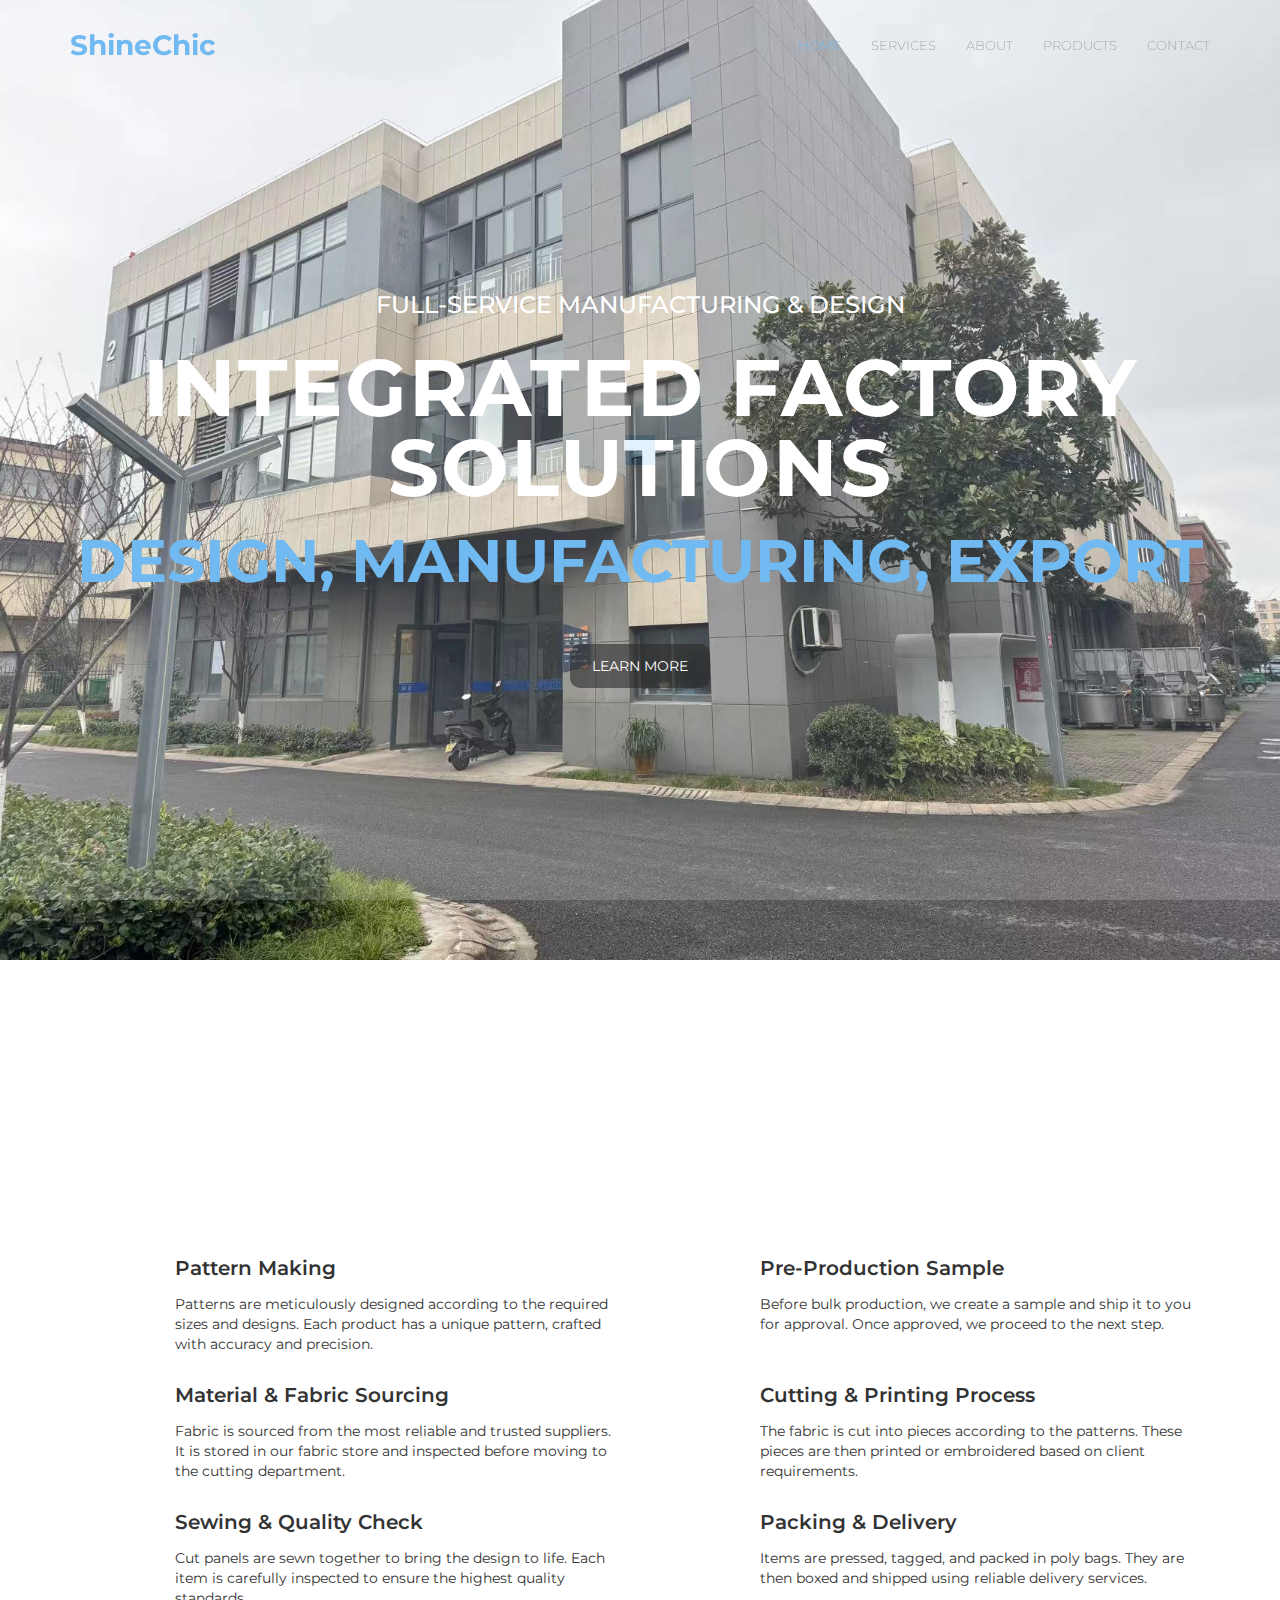
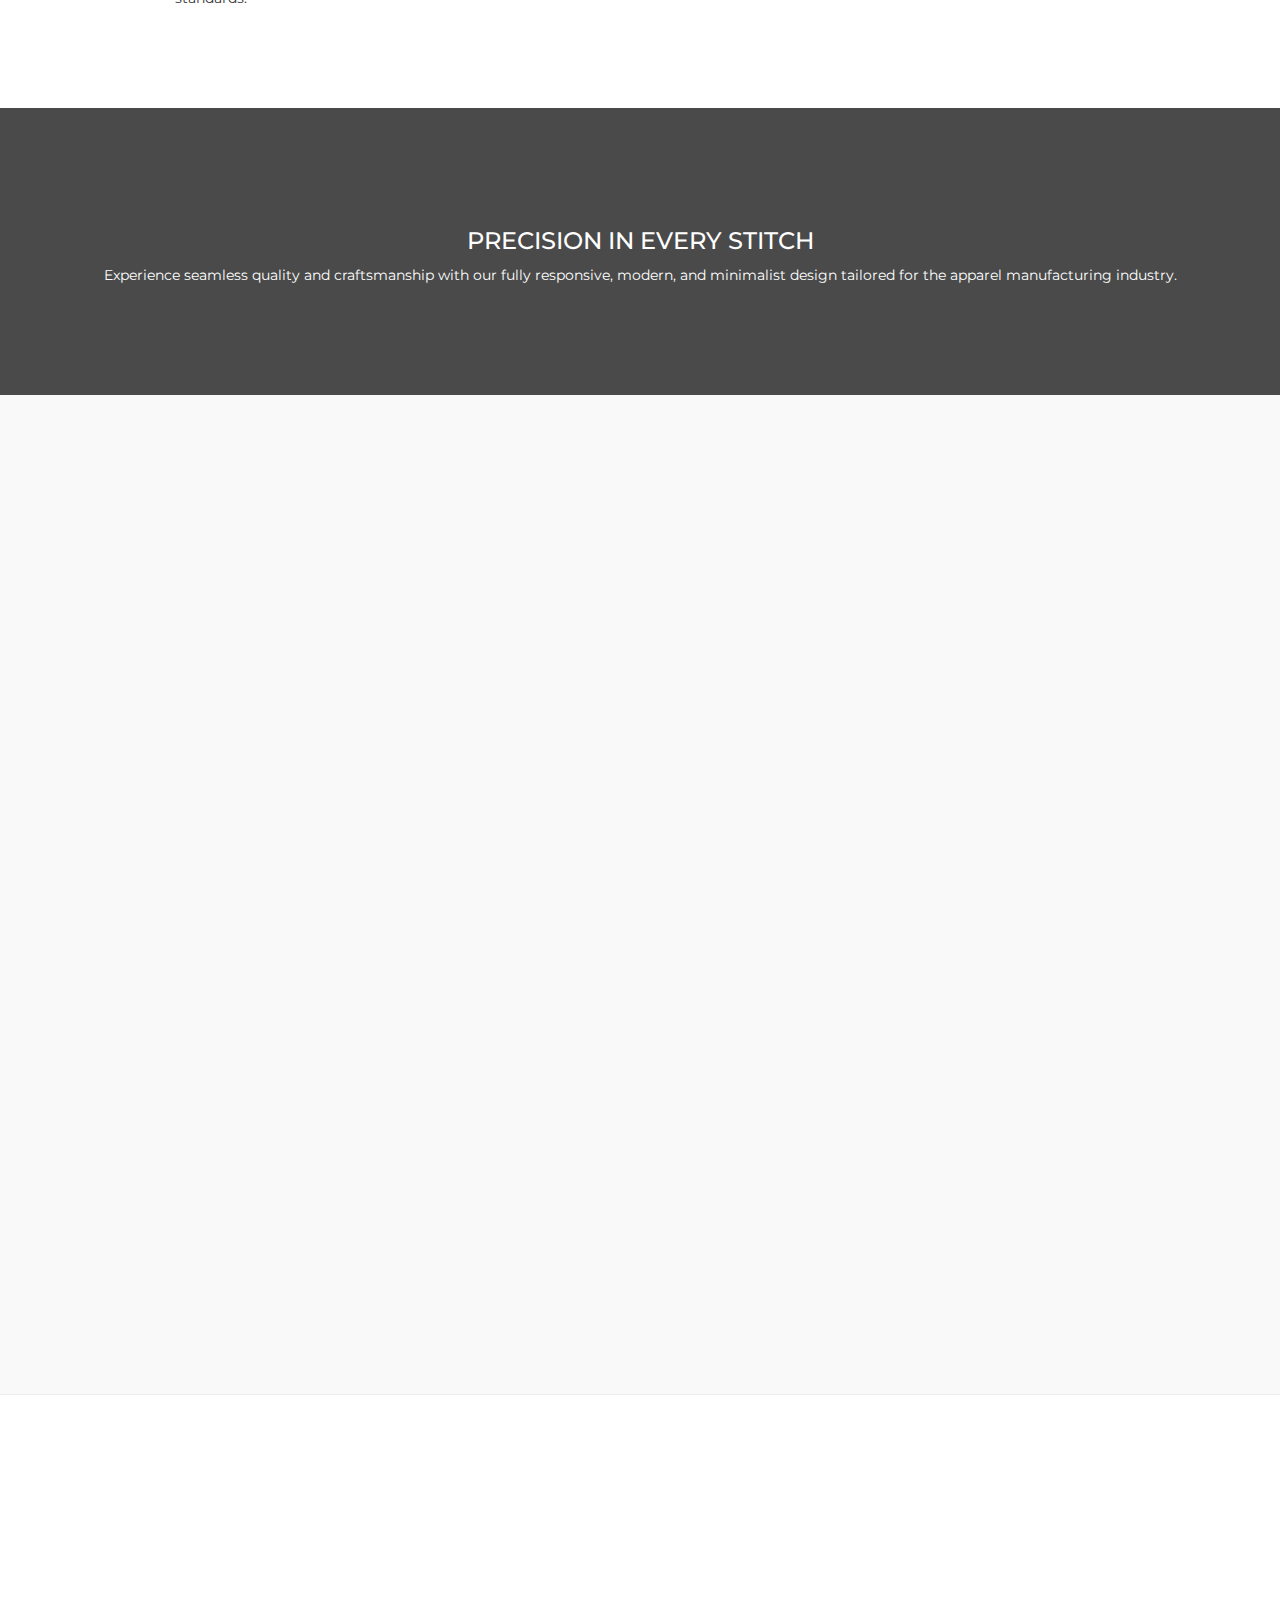
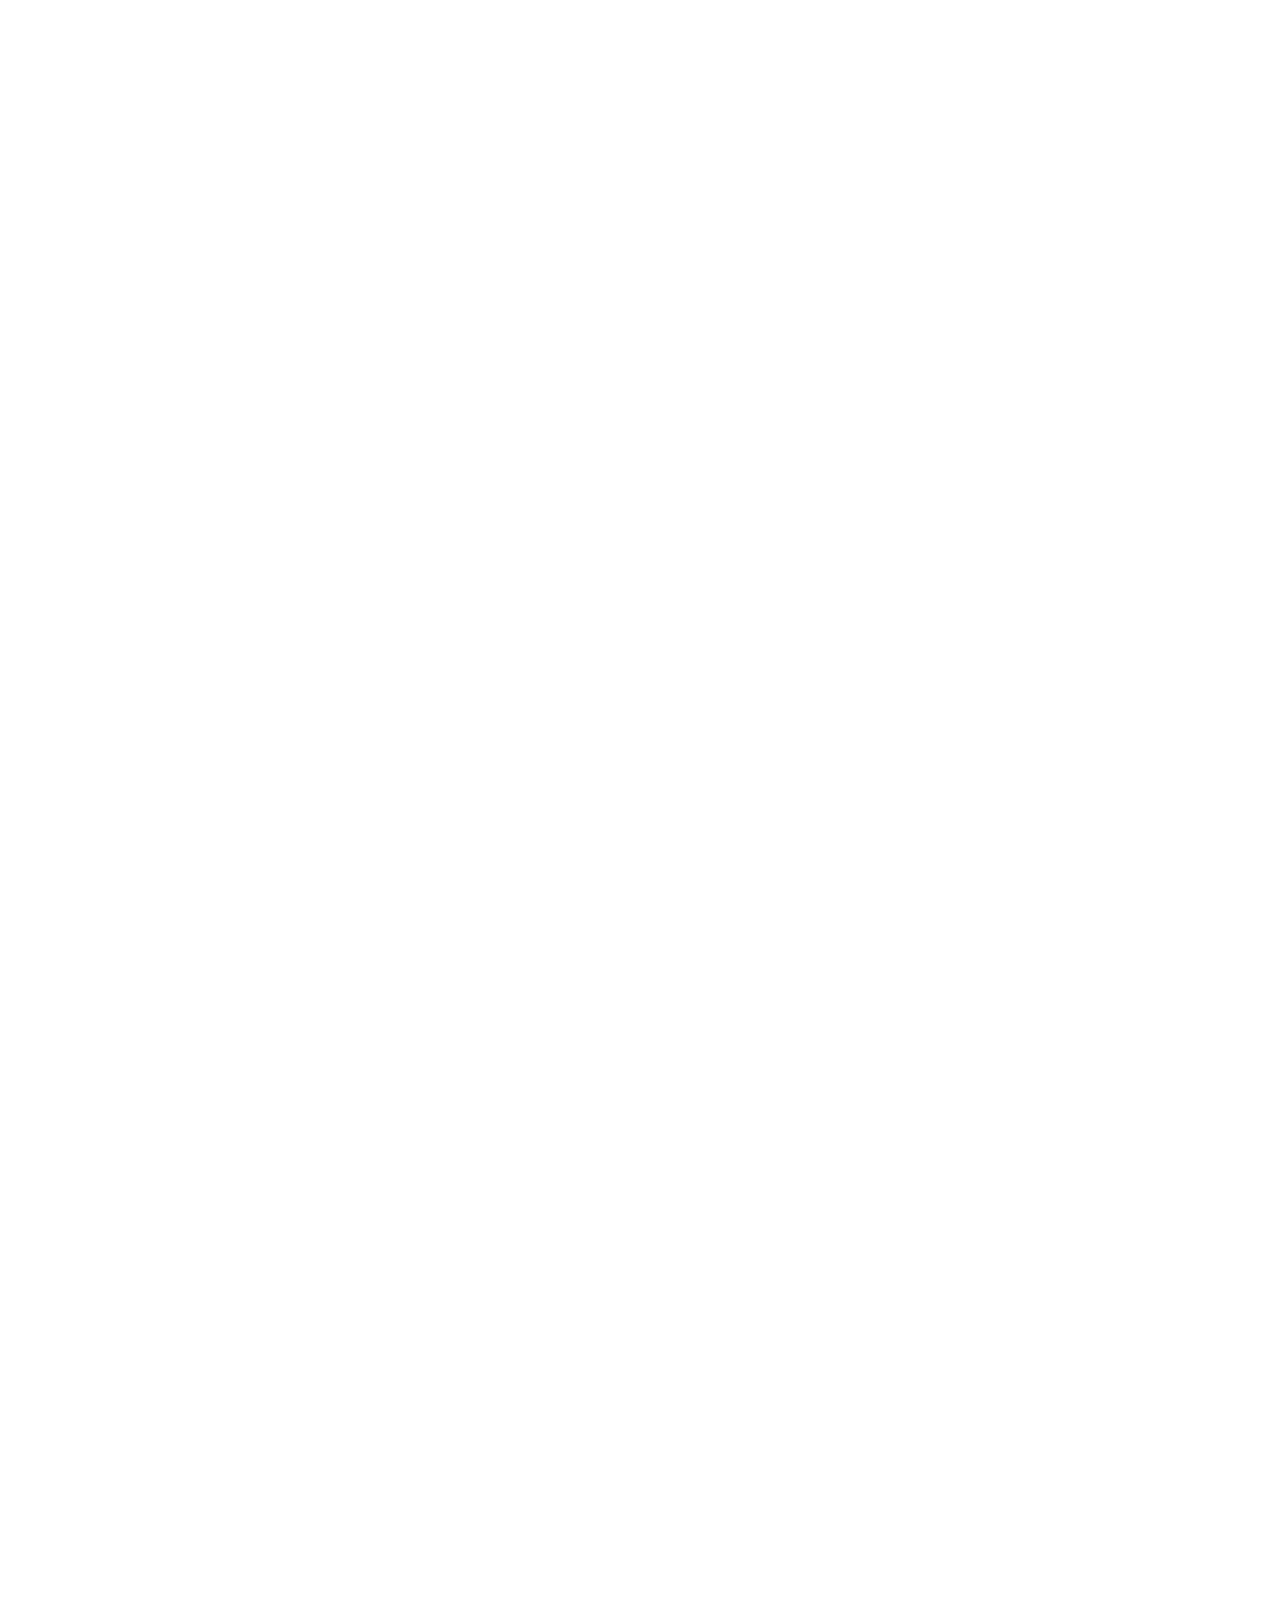
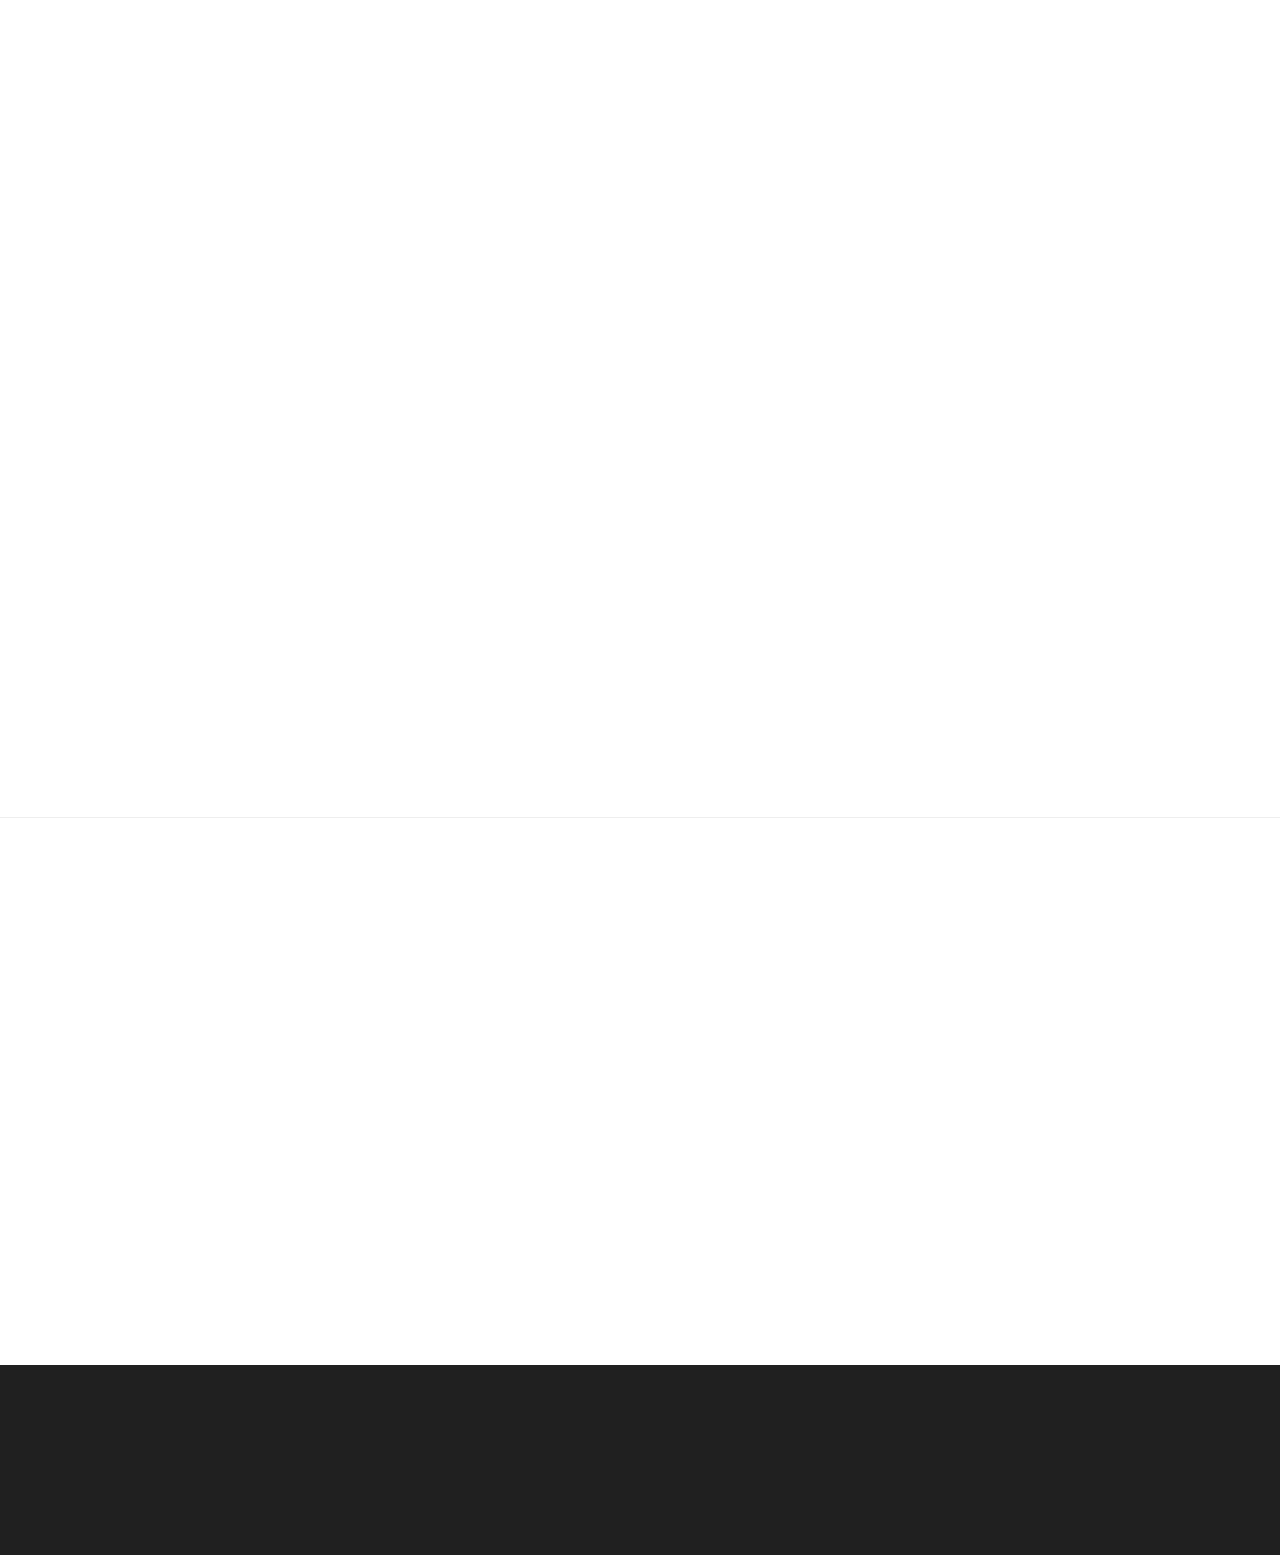
==== index.html @ 88b9bffd "create project" ====
<!DOCTYPE html>
<html lang="en">
<head>
	<meta charset="utf-8">
	<title>Workforce CSS Site Template</title>
	<meta http-equiv="X-UA-Compatible" content="IE=Edge">
	<meta name="viewport" content="width=device-width, initial-scale=1">
	<meta name="keywords" content="">
	<meta name="description" content="">
    <!-- 
	Workforce CSS Template
	https://templatemo.com/tm-461-workforce
    -->
	<link href='http://fonts.googleapis.com/css?family=Montserrat:400,700' rel='stylesheet' type='text/css'>
	<link rel="stylesheet" href="https://lf3-cdn-tos.bytecdntp.com/cdn/expire-1-M/font-awesome/4.7.0/css/font-awesome.min.css">
	<link rel="stylesheet" href="https://cdnjs.cloudflare.com/ajax/libs/font-awesome/6.0.0-beta3/css/all.min.css">
	<link rel="stylesheet" href="all.css">
	<link rel="stylesheet" href="css/animate.min.css">
	<link rel="stylesheet" href="css/bootstrap.min.css">
	<link rel="stylesheet" href="css/font-awesome.min.css">		
	<link rel="stylesheet" href="css/templatemo-style.css">
</head>
<body data-spy="scroll" data-offset="50" data-target=".navbar-collapse">
	<div class="preloader">
		<div class="sk-spinner sk-spinner-rotating-plane"></div>
	</div>
	<nav class="navbar navbar-fixed-top custom-navbar" role="navigation">
		<div class="container">
			<div class="navbar-header">
				<button class="navbar-toggle" data-toggle="collapse" data-target=".navbar-collapse">
					<span class="icon icon-bar"></span>
					<span class="icon icon-bar"></span>
					<span class="icon icon-bar"></span>
				</button>
				<a href="#" class="navbar-brand">ShineChic</a>
			</div>
			<div class="collapse navbar-collapse">
				<ul class="nav navbar-nav navbar-right">
					<li><a href="#home" class="smoothScroll">Home</a></li>
					<li><a href="#service" class="smoothScroll">Services</a></li>
					<li><a href="#about" class="smoothScroll">About</a></li>
					<li><a href="#portfolio" class="smoothScroll">Products</a></li>
					<li><a href="#contact" class="smoothScroll">Contact</a></li>
				</ul>
			</div>
		</div>
	</nav>
	<!-- start home -->
	<section id="home">
		<div class="overlay">
			<div class="flexslider">
				<ul class="slides">
					<li>
						<img src="images/slider/1.jpg" alt="Slide 1">
						<div class="slider-caption">
							<div class="templatemo_homewrapper">
								<h3 class="wow bounceIn">Full-Service Manufacturing & Design</h3>
								<h1 class="wow bounce">Integrated Factory Solutions</h1>
								<h2>
									<span class="wow fadeIn" data-wow-delay="0.3s">DESIGN,</span>
									<span class="wow fadeIn" data-wow-delay="0.6s">MANUFACTURING,</span>
									<span class="wow fadeIn" data-wow-delay="0.9s">EXPORT</span>
								</h2>
								<a href="#portfolio" class="smoothScroll templatemo-slider-btn btn btn-default">Learn More</a>
							</div>
						</div>
					</li>
					<li>
						<img src="images/slider/2.jpg" alt="Slide 2">
						<div class="slider-caption">
							<div class="templatemo_homewrapper">
                            	<h2>Quality Raw Materials</h2>
								<h1>Custom Processing</h1>
								<h3>From raw materials to finished products, we cover it all.</h3>
								<a href="#about" class="smoothScroll templatemo-slider-btn btn btn-default">Meet Our Team</a>	
							</div>
						</div>
					</li>
				</ul>
			</div>
		</div>
	</section>
	<!-- end home -->
	<!-- start service -->
	<section id="service">
		<div class="container">
			<div class="row">
				<div class="col-md-12 text-center wow bounceIn">
					<h2>Services</h2>
					<hr>
					<h4>Transforming Concepts into Results</h4>
				</div>
				<div class="col-md-6 col-sm-6">
					<div class="media">
						<div class="media-object media-left wow fadeIn" data-wow-delay="0.6s">
							<i class="fa fa-edit"></i>
						</div>
						<div class="media-body">
							<h3 class="media-heading">Pattern Making</h3>
							<p>Patterns are meticulously designed according to the required sizes and designs. Each product has a unique pattern, crafted with accuracy and precision.</p>
						</div>
					</div>
				</div>
				<div class="col-md-6 col-sm-6">
					<div class="media">
						<div class="media-object media-left wow fadeIn" data-wow-delay="0.6s">
							<i class="fa fa-gear"></i>
						</div>
						<div class="media-body">
							<h3 class="media-heading">Pre-Production Sample</h3>
							<p>Before bulk production, we create a sample and ship it to you for approval. Once approved, we proceed to the next step.</p>
						</div>
					</div>
				</div>
			</div>
			<div class="row">
				<div class="col-md-6 col-sm-6">
					<div class="media">
						<div class="media-object media-left wow fadeIn" data-wow-delay="0.6s">
							<i class="fa fa-search"></i>
						</div>
						<div class="media-body">
							<h3 class="media-heading">Material & Fabric Sourcing</h3>
							<p>Fabric is sourced from the most reliable and trusted suppliers. It is stored in our fabric store and inspected before moving to the cutting department.</p>
						</div>
					</div>
				</div>
				<div class="col-md-6 col-sm-6">
					<div class="media">
						<div class="media-object media-left wow fadeIn" data-wow-delay="0.6s">
							<i class="fa fa-gears"></i>
						</div>
						<div class="media-body">
							<h3 class="media-heading">Cutting & Printing Process</h3>
							<p>The fabric is cut into pieces according to the patterns. These pieces are then printed or embroidered based on client requirements.</p>
						</div>
					</div>
				</div>
			</div>
			<div class="row">
				<div class="col-md-6 col-sm-6">
					<div class="media">
						<div class="media-object media-left wow fadeIn" data-wow-delay="0.6s">
							<i class="fa fa-check-circle-o"></i>
						</div>
						<div class="media-body">
							<h3 class="media-heading">Sewing & Quality Check</h3>
							<p>Cut panels are sewn together to bring the design to life. Each item is carefully inspected to ensure the highest quality standards.</p>
						</div>
					</div>
				</div>
				<div class="col-md-6 col-sm-6">
					<div class="media">
						<div class="media-object media-left wow fadeIn" data-wow-delay="0.6s">
							<i class="fa fa-plane"></i>
						</div>
						<div class="media-body">
							<h3 class="media-heading">Packing & Delivery</h3>
							<p>Items are pressed, tagged, and packed in poly bags. They are then boxed and shipped using reliable delivery services.</p>
						</div>
					</div>
				</div>
			</div>
		</div>
	</section>
	<!-- end service -->
	<!-- start divider -->
	<div class="divider">
		<div class="overlay">
			<div class="container">
				<div class="row">
					<div class="divider-des">
						<h3 class="text-uppercase">Precision in Every Stitch</h3>
						<p>Experience seamless quality and craftsmanship with our fully responsive, modern, and minimalist design tailored for the apparel manufacturing industry.</p>
						<!--<button class="btn btn-default text-uppercase">Download</button>-->
					</div>
				</div>
			</div>
		</div>
	</div>
	<!-- end divider -->
	<!-- start about -->
	<section id="about">
		<div class="container">
			<div class="row">
				<div class="col-md-12 wow bounceIn">
					<h2>About</h2>
					<hr>
					<h4>Discover our journey and expertise...</h4>
				</div>
			</div>
			<div class="row">
				<div class="col-md-4 col-sm-4 wow fadeInLeft templatemo-about-left" data-wow-delay="0.3s">
					<h3 class="about-title">Our History</h3>
        				<p>Based in China, our company is a leading apparel manufacturer with a state-of-the-art factory located in Jiaxing, Zhejiang. Established with a vision to create high-quality women's fashion, we have grown to achieve an annual production capacity of 5 million pieces.</p>
        				<p>Specializing in women's knitwear, our product range includes a diverse selection of knitted shirts, sweaters, and bras. With a commitment to excellence, we combine traditional craftsmanship with modern technology to deliver stylish, comfortable, and durable clothing.</p>
    			</div>
				<div class="col-md-8 col-sm-8 wow fadeInRight" data-wow-delay="0.3s">
					<div class="service-stats">
						<div class="stat-item">
							<h4>History</h4>
							<span class="stat-number" data-target="10"></span>
							<p>Years</p>
						</div>
						<div class=" stat-item">
							<h4>Lowest MOQ</h4>
							<span class="stat-number" data-target="500"></span>
							<p>Pieces</p>
						</div>
						<div class=" stat-item">
							<h4>Annual Production</h4>
							<span class="stat-number" data-target="500000"></span>
							<p>Pieces</p>
						</div>
					</div>
				</div>
			</div>
			<div class="row">
				<div class="col-md-4 col-sm-4 wow fadeInUp" data-wow-delay="0.6s">
					<div class="about-wrapper">
						<img src="images/team-img-1.jpg" class="img-responsive" alt="about img">
					</div>
				</div>
				<div class="col-md-4 col-sm-4 wow fadeInUp" data-wow-delay="0.6s">
					<div class="about-wrapper">
						<img src="images/team-img-2.jpg" class="img-responsive" alt="about img">
						<!--<h3>Our Factory</h3>&h5-->
					</div>
				</div>
				<div class="col-md-4 col-sm-4 wow fadeInUp" data-wow-delay="0.6s">
					<div class="about-wrapper">
						<img src="images/team-img-3.png" class="img-responsive" alt="about img">
					</div>
				</div>
			</div>
		</div>
	</section>
	<!-- end about -->
	<!-- start portfolio -->
	<section id="portfolio">
		<div class="container">
			<div class="row">
				<div class="col-md-12">
					<div class="wow bounceIn">
						<h2 class="wow bounceIn">Products</h2>
						<hr>
						<h4>Our lastest products in the past 6 months</h4>
					</div>
					<div class="iso-section wow fadeIn" data-wow-delay="0.6s">

						<ul class="filter-wrapper clearfix">
							<li><a href="#" data-filter="*" class="selected opc-main-bg">All</a></li>
							<li><a href="#" class="opc-main-bg" data-filter=".shirt">Shirt</a></li>
							<li><a href="#" class="opc-main-bg" data-filter=".tshirt">T-Shirt</a></li>
							<li><a href="#" class="opc-main-bg" data-filter=".sweater">Sweater</a></li>
							<li><a href="#" class="opc-main-bg" data-filter=".bra">Bra</a></li>
						</ul>

						<div class="iso-box-section">
							<div class="iso-box-wrapper col4-iso-box" id="portfolio-container">
								<!-- JavaScript 会动态插入项目 -->
							</div>
						</div>
						
						<div class="text-center">
							<button id="toggle-button" class="btn btn-primary" style="display: none;">Load More</button>
						</div>

						</div>
					</div>
				</div>
			</div>
		</div>
	</section>
	<!-- end portfolio -->
	<!-- start contact -->
	<section id="contact">
		<div class="container">
			<div class="row">
				<div class="col-md-12">
					<div class="wow bounceIn">
						<h2 class="wow bounceIn">Contact</h2>
						<hr>
						<h4>Whether you need support with an order, have inquiries about our products, or want to share your experience, our team is ready to help.</h4>
						<h4>Phone: <a href="tel: +8618172851178"><span class="list-content">+8618172851178</span></a></h4>
						<h4>Email: <a href="mailto:shinechicclothing@gmail.com" rel="noopener">shinechicclothing@gmail.com</h4>
					</div>	
					<!-- <form action="#" method="post" role="form">
						<div class="col-md-4 col-sm-4 wow fadeIn" data-wow-delay="0.3s">
							<input type="text" placeholder="Name" class="form-control">
						</div>
						<div class="col-md-4 col-sm-4 wow fadeIn" data-wow-delay="0.3s">
							<input type="email" placeholder="Email" class="form-control">
						</div>
						<div class="col-md-4 col-sm-4 wow fadeIn" data-wow-delay="0.3s">
							<input type="text" placeholder="Subject" class="form-control">
						</div>
						<div class="col-md-12 col-sm-12 wow fadeIn" data-wow-delay="0.9s">
							<textarea class="form-control" rows="5" placeholder="Message"></textarea>
						</div>
						<div class="col-md-offset-3 col-sm-offset-3 col-sm-6 col-md-6 wow fadeIn" data-wow-delay="0.3s">
							<input type="submit" value="Send Message" class="form-control">
						</div>
					</form> -->
				</div>
			</div>
		</div>
	</section>
	<!-- end contact -->
	<footer>
		<div class="container">
			<div class="row">
				<div class="col-md-12">
					<!-- <ul class="social-icon wow fadeIn" data-wow-delay="0.3s">
						<li><a href="#" class="fa fa-facebook"></a></li>
						<li><a href="#" class="fa fa-twitter"></a></li>
						<li><a href="#" class="fa fa-instagram"></a></li>
					</ul> -->
					<p class="wow bounceIn">Copyright &copy; 2025 <span>ShineChic Clothing</span> 
                    </p>
				</div>
			</div>
		</div>
	</footer>

	<script src="js/jquery.js"></script>
	<script src="js/bootstrap.min.js"></script>
	<script src="js/jquery.flexslider.js"></script>
	<script src="js/isotope.js"></script>
	<script src="js/imagesloaded.min.js"></script>
	<script src="js/smoothscroll.js"></script>
	<script src="js/wow.min.js"></script>
	<script src="js/custom.js"></script>
	<script>
		document.addEventListener("DOMContentLoaded", function() {
			const counters = document.querySelectorAll('.stat-number');
			const speed = 100; // 滚动速度
	
			const scrollObserver = new IntersectionObserver((entries) => {
				entries.forEach(entry => {
					if (entry.isIntersecting) {
						const target = parseInt(entry.target.getAttribute('data-target'));
						let current = 0; // 初始化当前值为0
						const increment = Math.ceil(target / speed);
	
						const updateCounter = () => {
							if (current < target) {
								current += increment;
								entry.target.textContent = current;
								setTimeout(updateCounter, 10);
							} else {
								entry.target.textContent = target;
							}
						};
	
						updateCounter(); // 启动滚动效果
					}
				});
			}, {
				threshold: 0.5, // 当元素50%进入视口时触发
			});
	
			counters.forEach(counter => {
				scrollObserver.observe(counter); // 监听每个计数器
			});
		});
	</script>
	<script>
		const projects = [
			{ img: "images/sw1.jpg", categories: "shirt" },
			{ img: "images/sw2.jpg", categories: "shirt" },
			{ img: "images/sw3.jpg", categories: "shirt" },
			{ img: "images/sh1.jpg", categories: "shirt" },
			{ img: "images/sh2.jpg", categories: "shirt" },
			{ img: "images/sh3.jpg", categories: "shirt" },
			{ img: "images/sh4.jpg", categories: "shirt" },
			{ img: "images/sh5.jpg", categories: "shirt" },
			{ img: "images/sh6.jpg", categories: "shirt" },
			{ img: "images/sh7.jpg", categories: "shirt" },
			{ img: "images/sh8.jpg", categories: "shirt" },
			{ img: "images/sh9.jpg", categories: "shirt" },
			{ img: "images/bra1.jpg", categories: "bra" },
			{ img: "images/bra2.jpg", categories: "bra" },
			{ img: "images/bra3.jpg", categories: "bra" },
			{ img: "images/bra4.jpg", categories: "bra" },
			{ img: "images/bra5.jpg", categories: "bra" },
			{ img: "images/bra6.jpg", categories: "bra" },
			{ img: "images/bra7.jpg", categories: "bra" },
			{ img: "images/bra8.jpg", categories: "bra" },
			{ img: "images/bra9.jpg", categories: "bra" },
			{ img: "images/bra10.jpg", categories: "bra" },
			{ img: "images/bra11.jpg", categories: "bra" },
			{ img: "images/tx1.jpg", categories: "tshirt" },
			{ img: "images/tx2.jpg", categories: "tshirt" },
			{ img: "images/tx3.jpg", categories: "tshirt" },
			{ img: "images/tx4.jpg", categories: "tshirt" },
			{ img: "images/tx5.jpg", categories: "tshirt" },
			{ img: "images/tx6.jpg", categories: "tshirt" },
			{ img: "images/tx7.jpg", categories: "tshirt" },
			{ img: "images/tx8.jpg", categories: "tshirt" },
			{ img: "images/tx9.jpg", categories: "tshirt" },
			{ img: "images/tx10.jpg", categories: "tshirt" },
			{ img: "images/tx11.jpg", categories: "tshirt" },
			{ img: "images/tx12.jpg", categories: "tshirt" },
			{ img: "images/tx13.jpg", categories: "tshirt" },
			{ img: "images/tx14.jpg", categories: "tshirt" },
			{ img: "images/tx15.jpg", categories: "tshirt" },
			{ img: "images/tx16.jpg", categories: "tshirt" },
			{ img: "images/tx17.jpg", categories: "tshirt" },
			{ img: "images/tx18.jpg", categories: "tshirt" },
			{ img: "images/swe1.jpg", categories: "sweater" },
			{ img: "images/swe2.jpg", categories: "sweater" },
			{ img: "images/swe3.jpg", categories: "sweater" },
			{ img: "images/swe4.jpg", categories: "sweater" }
		];
	
		const container = document.getElementById("portfolio-container");
	
		projects.forEach((project, index) => {
		const projectHTML = `
			<div class="iso-box ${project.categories} col-md-2 col-sm-4 col-xs-6">
			<div class="portfolio-thumb">
				<img src="${project.img}" class="fluid-img" alt="portfolio img">
				<div class="portfolio-overlay">
				<div class="portfolio-description">
					<a href="#" class="fa fa-search"></a>
				</div>
				</div>
			</div>
			</div>
		`;
		container.innerHTML += projectHTML;
		});

		document.addEventListener('DOMContentLoaded', function() {
		// 获取所有搜索图标
		const searchIcons = document.querySelectorAll(".fa-search");

		// 为每个搜索图标添加点击事件
		searchIcons.forEach(icon => {
			icon.addEventListener("click", function(event) {
				event.preventDefault(); // 阻止链接默认行为

				// 获取点击的图标所在的项目图片
				const imgElement = icon.closest('.portfolio-thumb').querySelector("img");
				if (imgElement) { // 确保imgElement不是null
					const imgSrc = imgElement.src;

					// 设置模态框中的图片源
					const modalImg = document.getElementById("modalImg");
					modalImg.src = imgSrc;

					// 显示模态框
					const modal = document.getElementById("myModal");
					modal.style.display = "block";
				} else {
					console.error('Image element not found');
				}
			});
		});

		// 获取关闭按钮并添加点击事件
		const closeButton = document.querySelector(".close");
		closeButton.addEventListener("click", function() {
			// 隐藏模态框
			const modal = document.getElementById("myModal");
			modal.style.display = "none";
		});
	});
	</script>
</body>
<div id="myModal" class="modal">
	<!-- 模态框内容 -->
	<div class="modal-content">
	  <span class="close">&times;</span>
	  <img class="modal-img" id="modalImg">
	</div>
  </div>
</html>
---- css/templatemo-style.css ----
/*

Workforce CSS Template

https://templatemo.com/tm-461-workforce

*/

body
    {
        background: #f9f9f9;
        font-family: 'Montserrat', sans-serif;
        font-weight: 400;
        overflow-x: hidden;
    }

/* start hr */
hr
    {
        border: 1px solid #55acee;
        width: 100px;
        margin-top: 20px;
    }
/* end hr */

/* start h2 */
h2
    {
        font-size: 60px;
        text-align: center;
    }
/* end h2 */

/* start h4 */
h4
    {
        text-align: center;
        padding-bottom: 50px;
    }
/* end h4 */
.btn {
    background: transparent;
    border-radius: 10px;
    color: #ffffff;
    margin-top: 40px;
	padding: 12px 22px;
    transition: all 0.4s ease-in-out;  
}
.btn:hover {
    background: #55acee;
    border-color: transparent;
}

/* start overlay */
.overlay 
    {
       width: 100%;
       height: 100%;
       background: rgba(0, 0, 0, 0.7);
    } 
/* end overlay */

/* start preloader */
.preloader
    {
        position: fixed;
        top: 0;
        left: 0;
        width: 100%;
        height: 100%;
        z-index: 99999;
        display: -webkit-flex;
        display: -ms-flexbox;
        display: flex;
        -webkit-flex-flow: row nowrap;
            -ms-flex-flow: row nowrap;
                flex-flow: row nowrap;
        -webkit-justify-content: center;
            -ms-flex-pack: center;
                justify-content: center;
        -webkit-align-items: center;
            -ms-flex-align: center;
                align-items: center;
        background: none repeat scroll 0 0 #fff;
    }
.sk-spinner-rotating-plane.sk-spinner 
    {
         width: 30px;
        height: 30px;
        background-color: #55acee;         
        -webkit-animation: sk-rotatePlane 1.2s infinite ease-in-out;
                animation: sk-rotatePlane 1.2s infinite ease-in-out;
     }

@-webkit-keyframes sk-rotatePlane {
  0% {
         -webkit-transform: perspective(120px) rotateX(0deg) rotateY(0deg);
                 transform: perspective(120px) rotateX(0deg) rotateY(0deg); }

  50% {
        -webkit-transform: perspective(120px) rotateX(-180.1deg) rotateY(0deg);
                transform: perspective(120px) rotateX(-180.1deg) rotateY(0deg); }

  100% {
            -webkit-transform: perspective(120px) rotateX(-180deg) rotateY(-179.9deg);
                    transform: perspective(120px) rotateX(-180deg) rotateY(-179.9deg); } }

@keyframes sk-rotatePlane {
  0% {
         -webkit-transform: perspective(120px) rotateX(0deg) rotateY(0deg);
                 transform: perspective(120px) rotateX(0deg) rotateY(0deg); }

  50% {
        -webkit-transform: perspective(120px) rotateX(-180.1deg) rotateY(0deg);
                transform: perspective(120px) rotateX(-180.1deg) rotateY(0deg); }

  100% {
            -webkit-transform: perspective(120px) rotateX(-180deg) rotateY(-179.9deg);
                    transform: perspective(120px) rotateX(-180deg) rotateY(-179.9deg); } }
/* end preloader */

/* start navigation */
.custom-navbar 
    {
        margin-bottom: 0;
        background-color: #fff;
        text-align: right;
    }
.custom-navbar .navbar-brand 
    {
        color: #55acee;
        font-weight: bold;
        font-size: 28px;
    }
.custom-navbar .nav li a
     {
         color: #999;
         font-weight: 300;
         font-size: 13px;
         text-transform: uppercase;
    }
.custom-navbar .nav li a:hover
    {
        background: transparent;
        color: #55acee;
    }
.custom-navbar .nav li.active > a
    {
         background-color: transparent;
         color: #55acee;
    }
.custom-navbar .navbar-toggle
    {
        border: none;
        padding-top: 10px;
    }
.custom-navbar .navbar-toggle .icon-bar
    {
        background: #55acee;
        border-color: transparent;
    }
@media(min-width:768px){
    .custom-navbar
         {
             padding: 20px 0;
            border-bottom: 0;
             background: 0 0;
             transition: all 0.3s ease;
         }
    .custom-navbar.top-nav-collapse
         {
            padding: 0;
            box-shadow: 0px 2px 8px 0px rgba(50, 50, 50, 0.08);
            background: #fff;
        }
}
/* end navigation */

/* start home */        
#home h1
    {
        font-size: 80px;
        font-weight: bold;
        line-height: 1em;
        letter-spacing: 2px;
        padding-top: 10px;
    }
#home span
    {
        color: #55acee;
        font-weight: bold;
    }
#home .btn {
    background: rgba(0,0,0,0.6);
    border: none;
}
#home .btn:hover {
    background: rgba(255,255,255,0.6);
}
.templatemo_homewrapper {
    padding-left: 15px;
    padding-right: 15px;
}
.flexslider {
    margin: 0 0 60px;
    background: #fff;
    padding: 0;
    position: relative;
    zoom: 1;
    background-color: #371604;
    overflow: hidden;
    margin: 0;
    text-align: center;
}
.flexslider .slides {
    padding: 0;
    zoom: 1;
}
.flexslider .slides img {
    width: 100%;
    min-width: 648px;
    min-height: 270px;
    display: block;
}
.flexslider .slides > li {
    display: none;  
    padding: 0;
    position: relative;
    -webkit-backface-visibility: hidden;
}
.flexslider img {
    position: relative;
    width: 100%;
}
.slider-caption {
    color:white;
    margin: 0;
    position: absolute;
    top: 0;
    left: 0;
    text-transform: uppercase;
    z-index: 7;
    width: 100%;
    height: 100%;
    display: -webkit-flex;
    display: -ms-flexbox;
    display: flex;
    -webkit-justify-content: center;
    -ms-flex-pack: center;
    justify-content: center;
    -webkit-align-items: center;
    -ms-flex-align: center;
    align-items: center;
}
/* end home */

/* start service */
#service
    {
        background: #ffffff;
        padding-top: 80px;
        padding-bottom: 80px;
    }
#service .media
    {
        padding: 10px;
    }
#service .media .fa
    {
        color: #55acee;
        font-size: 60px;
        margin-right: 20px;
        width: 65px;
        height: 65px;
    }
#service .media .media-heading
    {
        font-weight: 600;
        font-size: 20px;
        padding-bottom: 10px;
    }
/* end service */

/* start divider */
.divider
    {
        background: url('../images/divider-bg.jpg');
        background-size: cover;
        background-repeat: no-repeat;
        background-attachment: fixed;
        color: #ffffff;
        text-align: center;
    }
.divider .divider-des
    {
        padding: 100px 15px;
    }
/* end divider */

/* start about */
h3.about-title {
    margin-top: 0;
}
#about
    {
        padding-top: 80px;
        padding-bottom: 80px;
    }
#about .progress
    {
        background: #f9f9f9;
        box-shadow: none;
        border-radius: 0px;
    }
#about .progress .progress-bar-danger
    {
        background: #55acee;
    }
#about span
    {
        display: block;
        margin-top: 12px;
        margin-bottom: 6px;
    }
#about .about-wrapper
    {
        background: #ffffff;
        box-shadow: 0px 8px 2px 2px rgba(50,50,50, 0.08);
        margin-top: 60px;
        margin-bottom: 20px;
        max-width: 500px;
        padding: 20px;
    }
#about .about-wrapper h3
    {
        color: #55acee;
        font-size: 20px;
        font-weight: bold;        
    }
    .about-wrapper img {
        width: 100%; /* 图片宽度占满容器 */
        height: 200px; /* 设置统一的高度 */
        object-fit: cover; /* 确保图片填充整个容器 */
        margin-bottom: 15px; /* 图片与文字之间的间距 */
    }
/* end about */

/* start portfolio */
#portfolio
    {
        background: #fff;
        border-top: 1px solid #eeeeee;
        border-bottom: 1px solid #eeeeee;
        padding-top: 80px;
        padding-bottom: 80px;
    }
#portfolio .portfolio-thumb
    {
        overflow: hidden;
        margin: 0;
        position: relative;
    }
    .portfolio-thumb img {
        width: 100%;
        height: 250px; /* 统一高度 */
        object-fit: contain; /* 确保图片填充整个框 */
    }
#portfolio .portfolio-thumb .portfolio-overlay
    {
        background: #333;
        color: #ffffff;
        display: -webkit-flex;
        display: -ms-flexbox;
        display: flex;
        -webkit-align-items: center;
            -ms-flex-align: center;
                align-items: center;
        -webkit-justify-content: center;
            -ms-flex-pack: center;
                justify-content: center;
        top: 0;
        right: 0;
        left: 0;
        bottom: 0;
        width: 100%;
        height: 100%;
        text-align: center;
        position: absolute;
        opacity: 0;
        transition: all 0.4s ease-in-out;
    }
#portfolio .portfolio-thumb:hover .portfolio-overlay
    {
        opacity: 0.9;
    }
#portfolio .portfolio-thumb .portfolio-overlay .fa
    {
        border: 1px solid #ffffff;
        border-radius: 50%;
        color: #ffffff;
        width: 40px;
        height: 40px;
        line-height: 40px;
        text-align: center;
        text-decoration: none;
        margin-right: 6px;
        margin-bottom: 10px;
        transition: all 0.3s ease;
    }
#portfolio .portfolio-thumb .portfolio-overlay .fa:hover {
    background: #55acee;
    border-color: #55acee;
}
#portfolio .portfolio-thumb .portfolio-overlay h4
    {
        padding-bottom: 10px;
    }
    .portfolio-description {
        padding-left: 15px;
        padding-right: 15px;
    }
/*filter css*/
.filter-wrapper {
    width: 100%;
    margin: 0 0 24px 0;
    padding: 0;
    overflow: hidden;
    text-align: center;
}
.filter-wrapper li {
    display: inline-block;
    margin: 4px;
    transition: all 0.3s ease;
}
.filter-wrapper li:hover {
    background: #55acee;
}
.filter-wrapper li:hover a {
    color: #fff;
}
.filter-wrapper li a {
    border: 1px solid #f2f2f2;
    color: #999;
    padding: 8px 17px;
    display: block;
    text-decoration: none;
}
/*isotope box css*/
.iso-box-section {
    width: 100%;
    margin: 0 0 24px 0;
}
.iso-box-wrapper {
    width: 100%;
    padding: 0;
    clear: both;
    position: relative;
}
.iso-box {
    position: relative;
    min-height: 50px;
    float: left;
    overflow: hidden;
    margin-bottom: 20px;
}
.fluid-img {
    width: 100%;
    display: block;
    height: auto;
}
/* end portfolio */

/* start contact */
#contact
    {
        background: #ffffff;
        padding-top: 80px;
        padding-bottom: 80px;
    }
#contact .form-control
    {
        background: transparent;
        border-radius: 0px;
        box-shadow: none;
        border: 1px solid #CCC;
        margin-bottom: 20px;
        transition: all 0.4s ease-in-out;
    }
#contact input
    {
        height: 50px;
    }
#contact input[type="submit"]
    {
        border: 2px solid #55acee;
        font-weight: bold;
		color: #55acee;
    }
#contact input[type="submit"]:hover
    {
        background: #55acee;
		color: #fff;
    }
/* end contact */

/* start footer */
footer
    {
        background: #202020;
        color: #ffffff;
        padding-top: 60px;
        padding-bottom: 60px;
        text-align: center;
    }
footer p
    {
        display: block;
        padding-top: 40px;
    }
footer span
    {
        color: #55acee;
        font-weight: bold;
    }
/* end footer */

/* start social icon */
.social-icon
    {
        display: block;
        position: relative;
        padding: 0;
        margin: 0;
        top: 20px;
    }
.social-icon li
    {
        display: inline-block;
        list-style: none;
        transition: all 0.4s ease-in-out;
        width: 40px;
        height: 40px;
    }
.social-icon li a
    {
        color: #fff;
        font-size: 30px;
        text-decoration: none;
        line-height: 40px;
        text-align: center;
    }
.social-icon li:hover
    {
        background: #55acee;
    }
/* end social icon */

/* start media 980 */
@media screen and ( max-width: 980px ){
    #home h1
        {
            font-size: 40px;
        }
    h2
        {
            font-size: 30px;
        }
    
}
/* end media 980 */


/* start media 768 */
@media screen and ( max-width: 767px ){
    h4 {
        padding-bottom: 20px;
    }
   #home h1
    {
        font-size: 40px;
    }
    #home {
        margin-top: 50px;
    }
    .templatemo-about-left {
        margin-bottom: 30px;
    }
    #about .about-wrapper {
        margin-left: auto;
        margin-right: auto;
    }
}
/* end media 768 */

@media screen and (max-width: 440px) {
    h4 {
        padding-bottom: 15px;
        line-height: 1.5em;
    }
    .filter-wrapper li {
        margin: 2px;
    }
    .filter-wrapper li a {
        padding: 6px 10px;
    }
}

@media screen and (max-width: 380px) {
    #service .media .fa {
        margin-right: 5px;
    }
}

/* start media 360 */
@media screen and ( max-width: 360px ){
    #home h1
        {
            font-size: 30px;
            line-height: 1.5em;
        }
}
/* end media 360 */


.service-stats {
    display: flex;
    justify-content: space-between;
    align-items: stretch; /* 确保所有卡片高度一致 */
    padding: 20px 0;
}

.service-stats .stat-item {
    text-align: center;
    width: 30%;
    border: 1px solid #ddd;
    border-radius: 8px;
    padding: 20px;
    margin: 0 10px;
    background-color: #fff;
    box-shadow: 0 2px 4px rgba(0, 0, 0, 0.1);
    display: flex;
    flex-direction: column;
    justify-content: center; /* 垂直居中内容 */
    align-items: center;
}

.service-stats .stat-item h4 {
    font-size: 20px;
    color: #333;
    margin-bottom: 10px;
    padding: 0%;
}

.service-stats .stat-item .stat-number {
    font-size: 45px;
    font-weight: bold;
    color: #2c3e50;
    margin-bottom: 10px;
    white-space: pre-wrap; /* 允许换行 */
    word-break: break-all; /* 强制换行 */
    word-wrap: break-word; /* 允许长单词换行 */
}

.service-stats .stat-item p {
    font-size: 14px;
    color: #777;
    margin: 0;
}

@media (max-width: 768px) {
    .service-stats .stat-item .stat-number {
        font-size: 24px; /* 在小屏幕上减小字体大小 */
    }
}

/* 更小屏幕设备（如手机竖屏）的样式 */
@media (max-width: 480px) {
    .service-stats .stat-item .stat-number {
        font-size: 18px; /* 在更小屏幕上进一步减小字体大小 */
    }
}

/* 模态框样式 */
.modal {
    display: none; /* 默认不显示 */
    position: fixed; /* 固定位置 */
    z-index: 1; /* 层级最高 */
    left: 0;
    top: 0;
    width: 100%; /* 全宽 */
    height: 100%; /* 全高 */
    overflow: auto; /* 允许滚动 */
    background-color: rgb(0,0,0); /* 背景颜色 */
    background-color: rgba(0,0,0,0.9); /* 背景颜色，半透明 */
  }
  
  /* 模态框内容样式 */
  .modal-content {
    background-color: #fefefe;
    margin: 5% auto; /* 居中显示，留出一些边距 */
    padding: 20px;
    border: 1px solid #888;
    width: 90%; /* 设置最大宽度 */
    height: 90%; /* 设置最大高度 */
    position: relative;
  }
  
  /* 模态框中的图片样式 */
  .modal-img {
    max-width: 100%; /* 图片最大宽度为模态框宽度 */
    max-height: 100%; /* 图片最大高度为模态框高度 */
    display: block; /* 消除底部空白 */
    margin: auto; /* 居中显示 */
    position: absolute;
    top: 0;
    left: 0;
    right: 0;
    bottom: 0;
    object-fit: contain; /* 保持图片宽高比 */
  }
  
  /* 关闭按钮样式 */
  .close {
    color: #aaa;
    float: right;
    font-size: 28px;
    font-weight: bold;
  }
  
  .close:hover,
  .close:focus {
    color: black;
    text-decoration: none;
    cursor: pointer;
  }

.hidden {
    display: none;
}
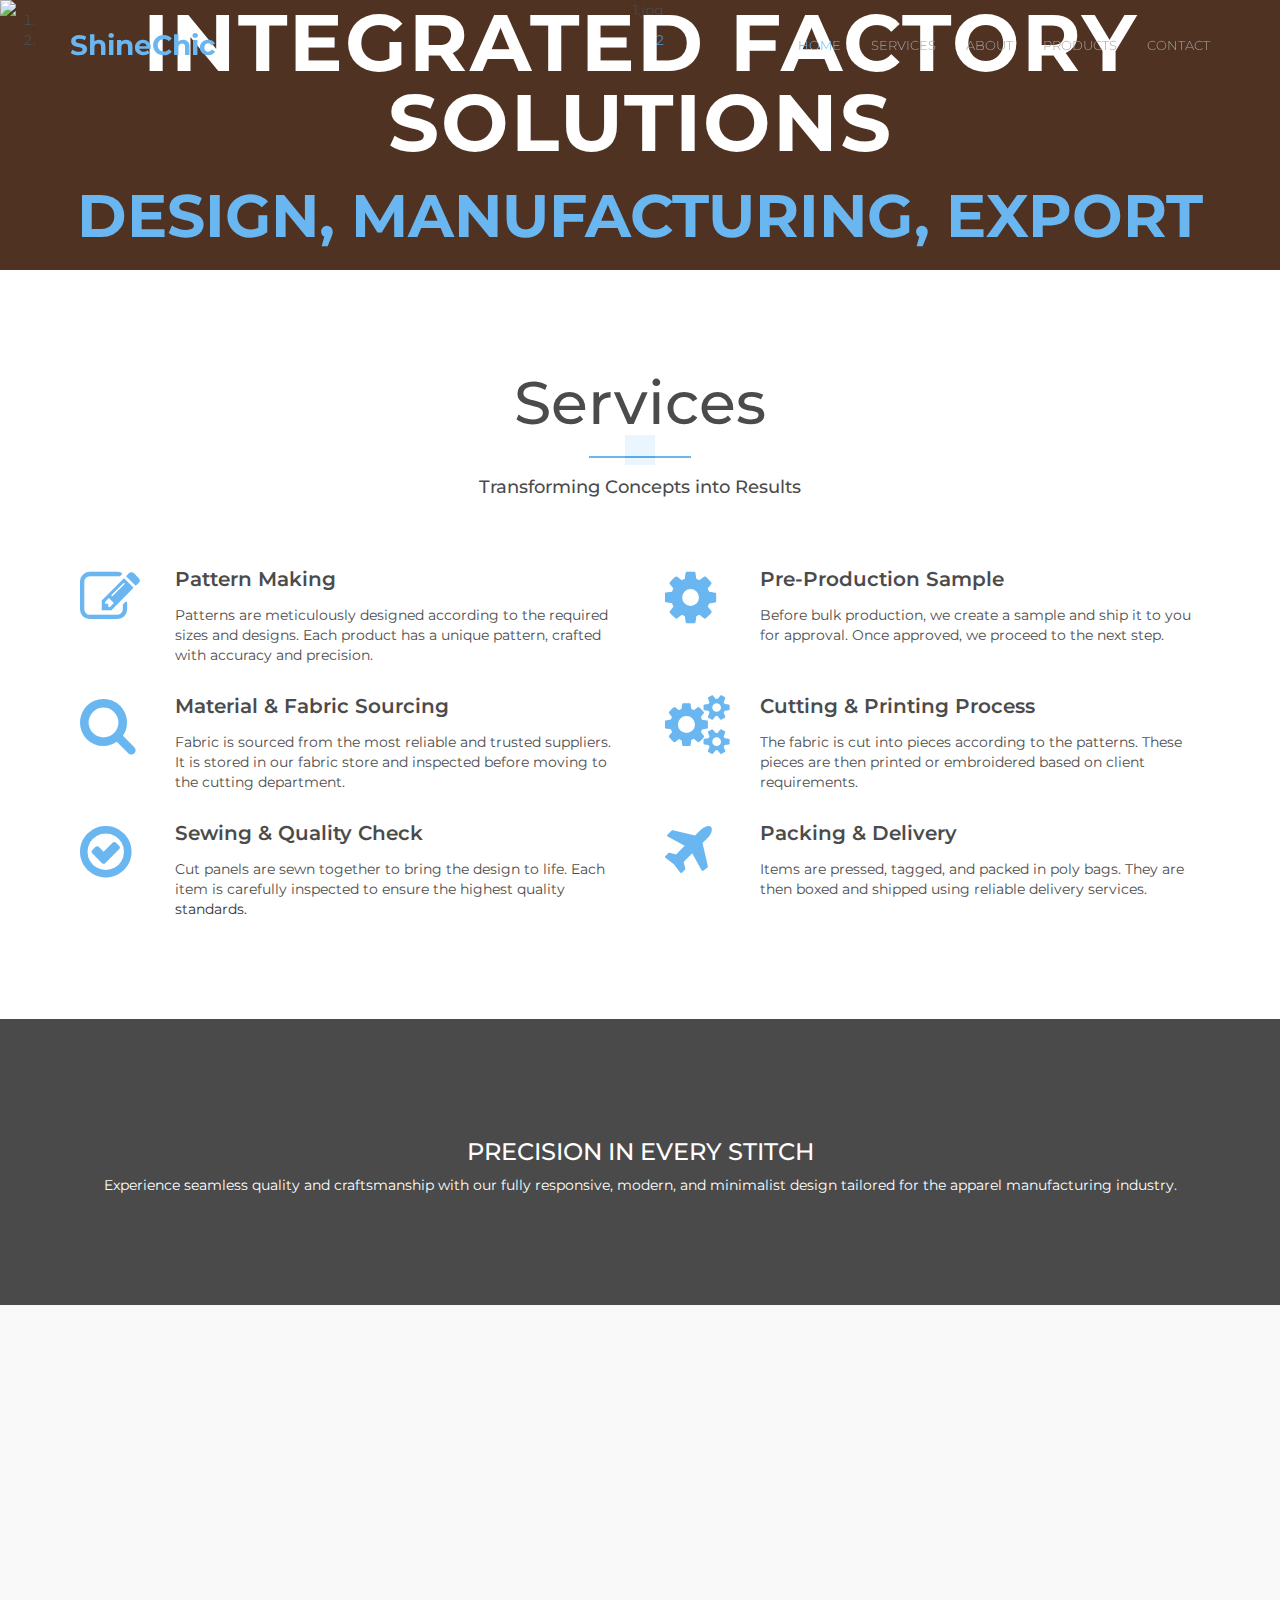
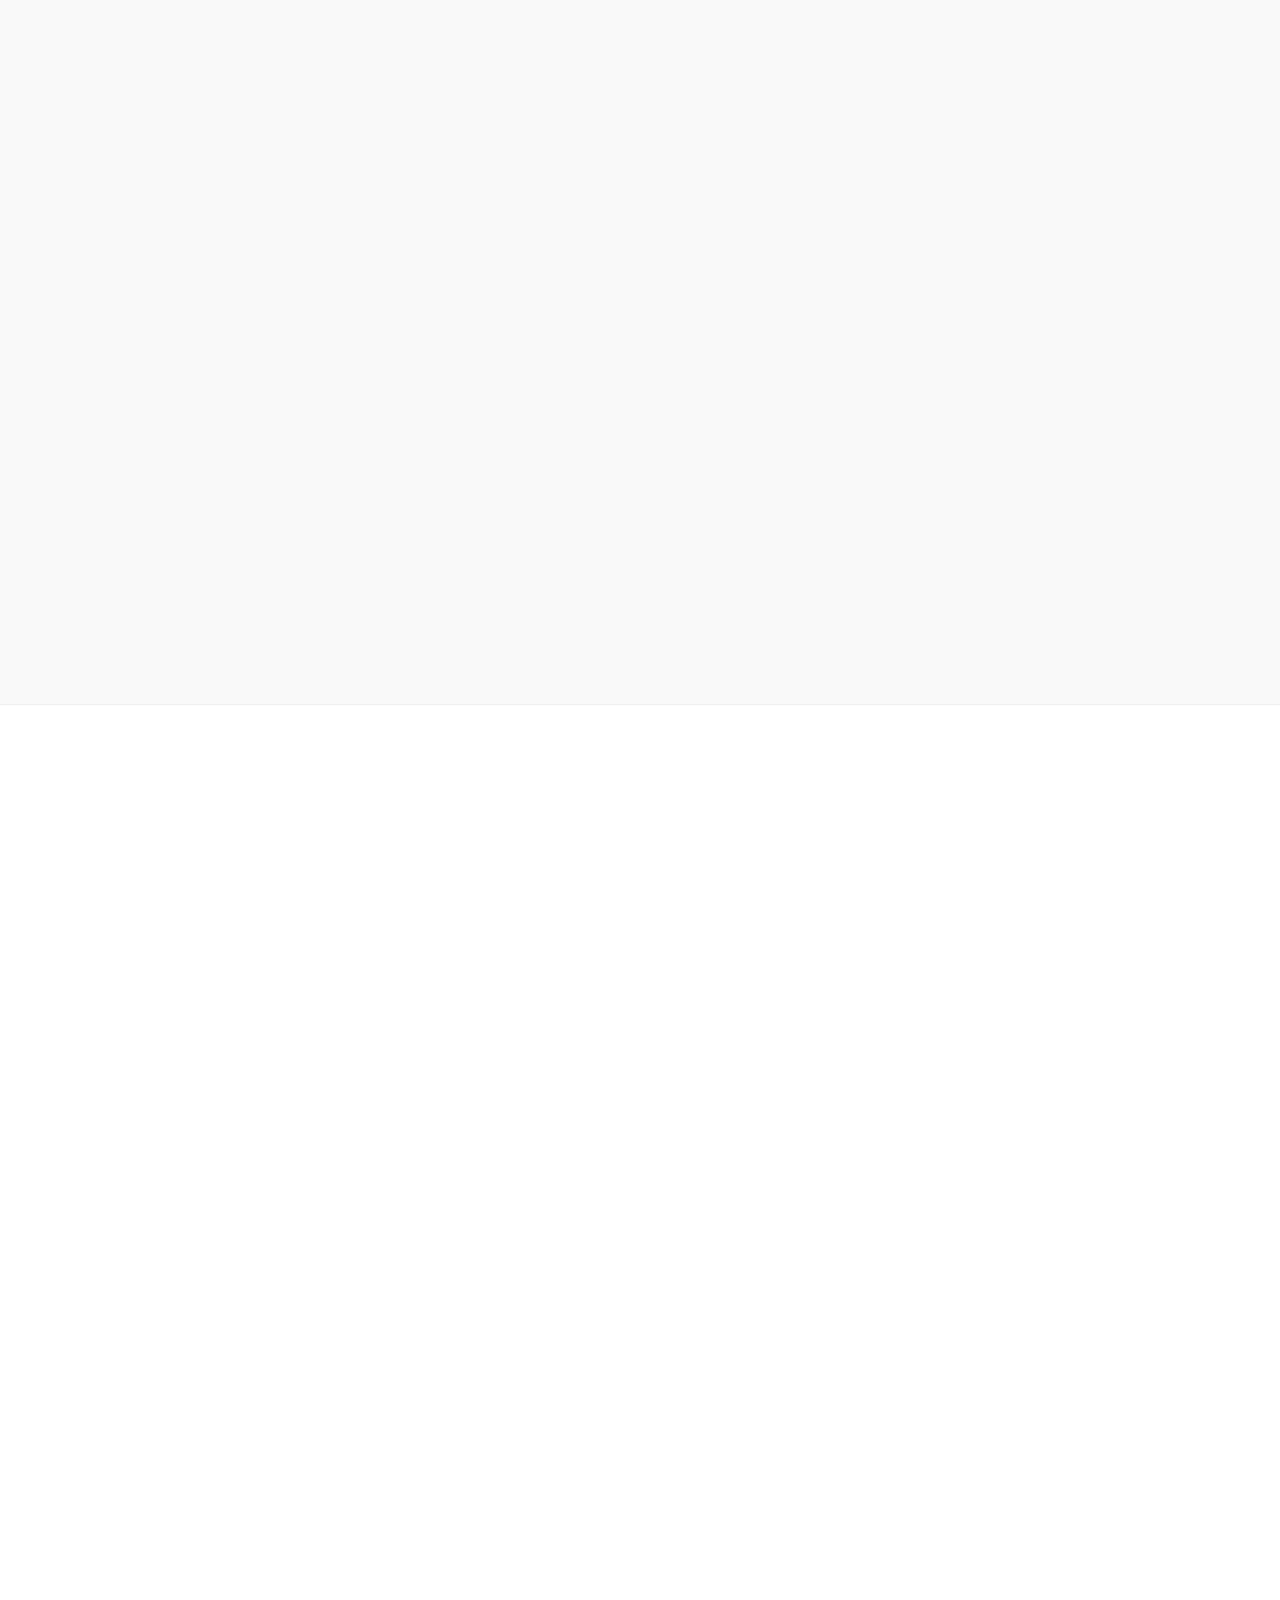
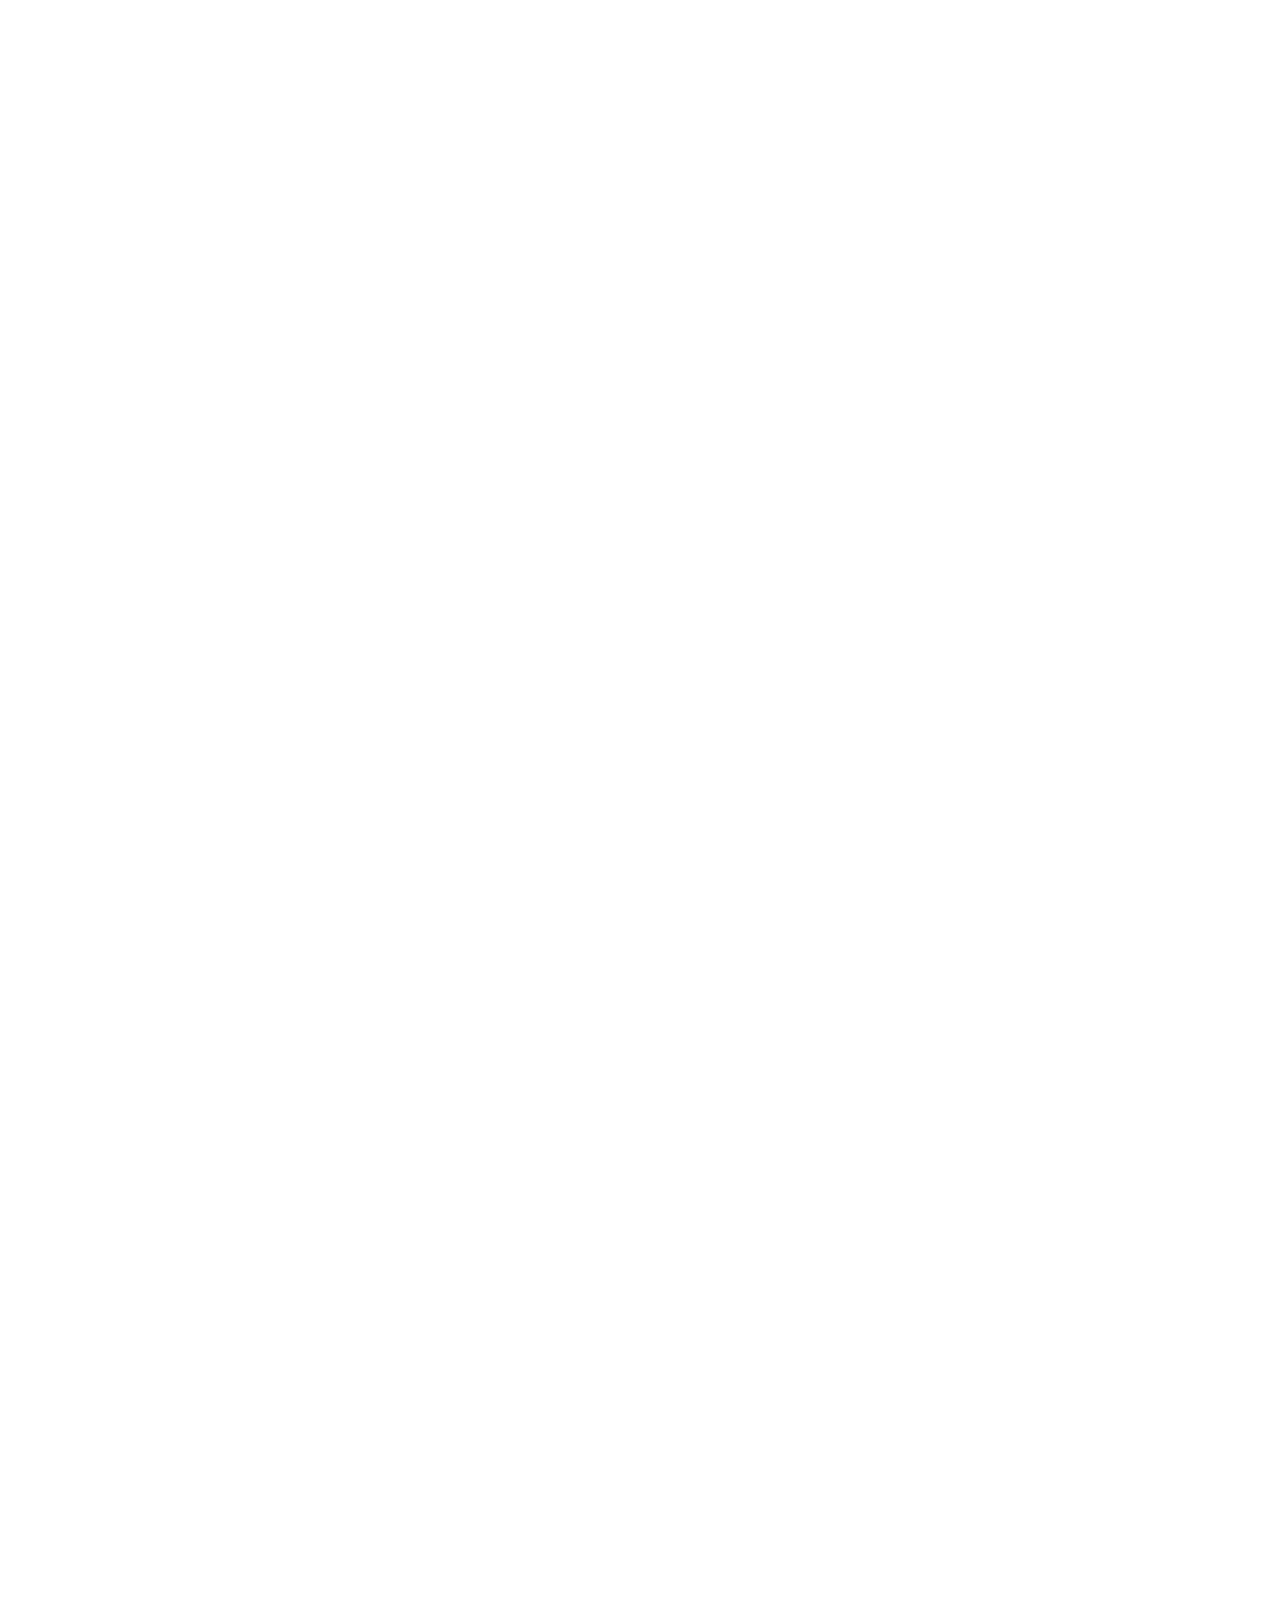
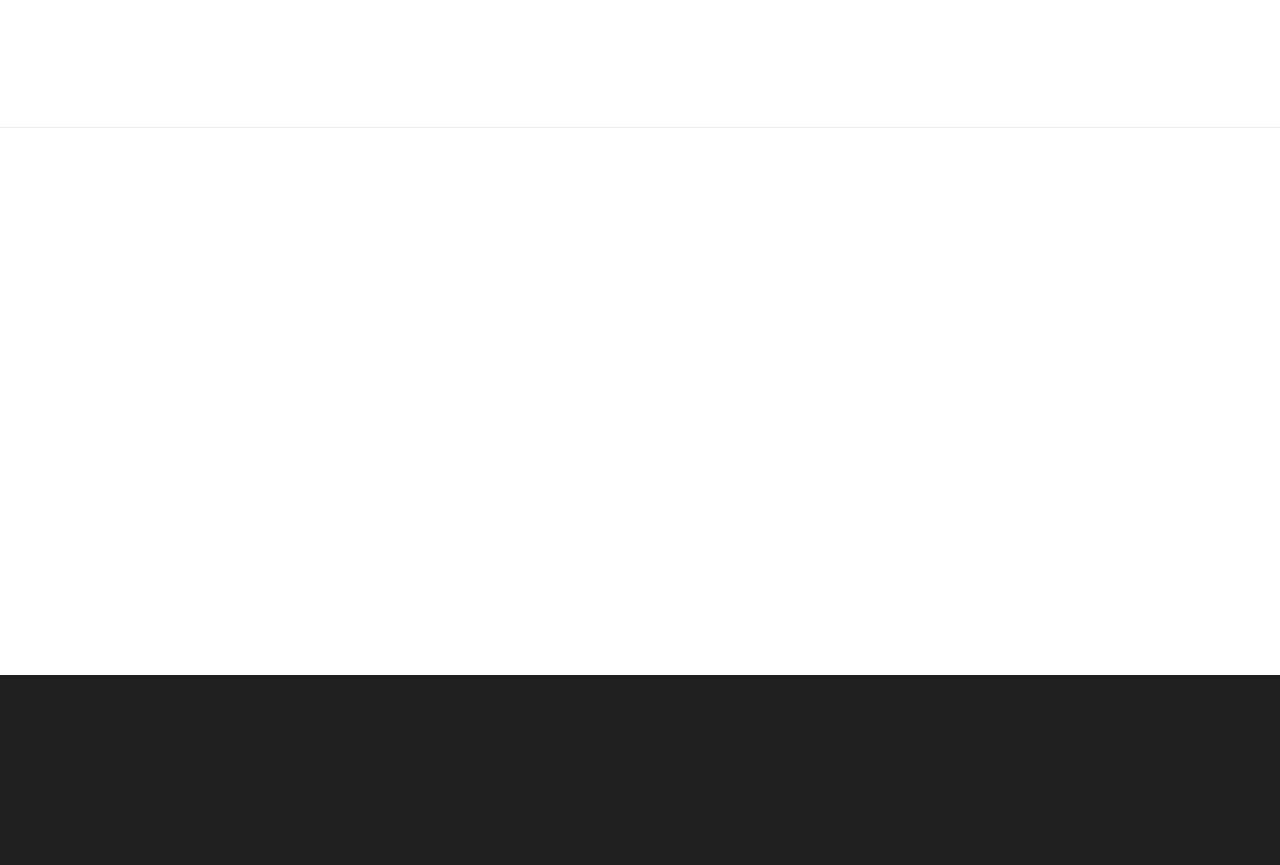
==== commit b77fe0ac: "imgbed_update" ====
--- a/index.html
+++ b/index.html
@@ -2,7 +2,7 @@
 <html lang="en">
 <head>
 	<meta charset="utf-8">
-	<title>Workforce CSS Site Template</title>
+	<title>ShineChic Clothing</title>
 	<meta http-equiv="X-UA-Compatible" content="IE=Edge">
 	<meta name="viewport" content="width=device-width, initial-scale=1">
 	<meta name="keywords" content="">
@@ -51,7 +51,7 @@
 			<div class="flexslider">
 				<ul class="slides">
 					<li>
-						<img src="images/slider/1.jpg" alt="Slide 1">
+						<img src="https://free4.yunpng.top/2025/03/04/67c693d2bf6f9.jpg" alt="1.jpg" title="1.jpg" />
 						<div class="slider-caption">
 							<div class="templatemo_homewrapper">
 								<h3 class="wow bounceIn">Full-Service Manufacturing & Design</h3>
@@ -66,7 +66,7 @@
 						</div>
 					</li>
 					<li>
-						<img src="images/slider/2.jpg" alt="Slide 2">
+						<img src="https://free4.yunpng.top/2025/03/04/67c693d2bf6f9.jpg" alt="1.jpg" title="1.jpg" />
 						<div class="slider-caption">
 							<div class="templatemo_homewrapper">
                             	<h2>Quality Raw Materials</h2>
@@ -218,18 +218,18 @@
 			<div class="row">
 				<div class="col-md-4 col-sm-4 wow fadeInUp" data-wow-delay="0.6s">
 					<div class="about-wrapper">
-						<img src="images/team-img-1.jpg" class="img-responsive" alt="about img">
+						<img src="https://free4.yunpng.top/2025/03/04/67c694b2ab601.jpg" class="img-responsive" alt="team-img-1.jpg" title="team-img-1.jpg" />
 					</div>
 				</div>
 				<div class="col-md-4 col-sm-4 wow fadeInUp" data-wow-delay="0.6s">
 					<div class="about-wrapper">
-						<img src="images/team-img-2.jpg" class="img-responsive" alt="about img">
+						<img src="https://free4.yunpng.top/2025/03/04/67c694b433265.jpg" class="img-responsive" alt="team-img-2.jpg" title="team-img-2.jpg" />
 						<!--<h3>Our Factory</h3>&h5-->
 					</div>
 				</div>
 				<div class="col-md-4 col-sm-4 wow fadeInUp" data-wow-delay="0.6s">
 					<div class="about-wrapper">
-						<img src="images/team-img-3.png" class="img-responsive" alt="about img">
+						<img src="https://free4.yunpng.top/2025/03/04/67c694b461c2c.png" class="img-responsive" alt="team-img-3.png" title="team-img-3.png" />
 					</div>
 				</div>
 			</div>
@@ -283,7 +283,7 @@
 						<hr>
 						<h4>Whether you need support with an order, have inquiries about our products, or want to share your experience, our team is ready to help.</h4>
 						<h4>Phone: <a href="tel: +8618172851178"><span class="list-content">+8618172851178</span></a></h4>
-						<h4>Email: <a href="mailto:shinechicclothing@gmail.com" rel="noopener">shinechicclothing@gmail.com</h4>
+						<h4>Email: <a href="mailto:shinechicclothing@gmail.com" rel="noopener">shinechicclothing@gmail.com</a></h4>
 					</div>	
 					<!-- <form action="#" method="post" role="form">
 						<div class="col-md-4 col-sm-4 wow fadeIn" data-wow-delay="0.3s">
@@ -367,51 +367,51 @@
 	</script>
 	<script>
 		const projects = [
-			{ img: "images/sw1.jpg", categories: "shirt" },
-			{ img: "images/sw2.jpg", categories: "shirt" },
-			{ img: "images/sw3.jpg", categories: "shirt" },
-			{ img: "images/sh1.jpg", categories: "shirt" },
-			{ img: "images/sh2.jpg", categories: "shirt" },
-			{ img: "images/sh3.jpg", categories: "shirt" },
-			{ img: "images/sh4.jpg", categories: "shirt" },
-			{ img: "images/sh5.jpg", categories: "shirt" },
-			{ img: "images/sh6.jpg", categories: "shirt" },
-			{ img: "images/sh7.jpg", categories: "shirt" },
-			{ img: "images/sh8.jpg", categories: "shirt" },
-			{ img: "images/sh9.jpg", categories: "shirt" },
-			{ img: "images/bra1.jpg", categories: "bra" },
-			{ img: "images/bra2.jpg", categories: "bra" },
-			{ img: "images/bra3.jpg", categories: "bra" },
-			{ img: "images/bra4.jpg", categories: "bra" },
-			{ img: "images/bra5.jpg", categories: "bra" },
-			{ img: "images/bra6.jpg", categories: "bra" },
-			{ img: "images/bra7.jpg", categories: "bra" },
-			{ img: "images/bra8.jpg", categories: "bra" },
-			{ img: "images/bra9.jpg", categories: "bra" },
-			{ img: "images/bra10.jpg", categories: "bra" },
-			{ img: "images/bra11.jpg", categories: "bra" },
-			{ img: "images/tx1.jpg", categories: "tshirt" },
-			{ img: "images/tx2.jpg", categories: "tshirt" },
-			{ img: "images/tx3.jpg", categories: "tshirt" },
-			{ img: "images/tx4.jpg", categories: "tshirt" },
-			{ img: "images/tx5.jpg", categories: "tshirt" },
-			{ img: "images/tx6.jpg", categories: "tshirt" },
-			{ img: "images/tx7.jpg", categories: "tshirt" },
-			{ img: "images/tx8.jpg", categories: "tshirt" },
-			{ img: "images/tx9.jpg", categories: "tshirt" },
-			{ img: "images/tx10.jpg", categories: "tshirt" },
-			{ img: "images/tx11.jpg", categories: "tshirt" },
-			{ img: "images/tx12.jpg", categories: "tshirt" },
-			{ img: "images/tx13.jpg", categories: "tshirt" },
-			{ img: "images/tx14.jpg", categories: "tshirt" },
-			{ img: "images/tx15.jpg", categories: "tshirt" },
-			{ img: "images/tx16.jpg", categories: "tshirt" },
-			{ img: "images/tx17.jpg", categories: "tshirt" },
-			{ img: "images/tx18.jpg", categories: "tshirt" },
-			{ img: "images/swe1.jpg", categories: "sweater" },
-			{ img: "images/swe2.jpg", categories: "sweater" },
-			{ img: "images/swe3.jpg", categories: "sweater" },
-			{ img: "images/swe4.jpg", categories: "sweater" }
+		{ img: "https://free4.yunpng.top/2025/03/04/67c695756b418.jpg", categories: "shirt" },
+		{ img: "https://free4.yunpng.top/2025/03/04/67c69575b7627.jpg", categories: "shirt" },
+		{ img: "https://free4.yunpng.top/2025/03/04/67c6957900ad9.jpg", categories: "shirt" },
+		{ img: "https://free4.yunpng.top/2025/03/04/67c69579d9e74.jpg", categories: "shirt" },
+		{ img: "https://free4.yunpng.top/2025/03/04/67c6957b9dc12.jpg", categories: "shirt" },
+		{ img: "https://free4.yunpng.top/2025/03/04/67c6957c6275a.jpg", categories: "shirt" },
+		{ img: "https://free4.yunpng.top/2025/03/04/67c6957e9ad0d.jpg", categories: "shirt" },
+		{ img: "https://free4.yunpng.top/2025/03/04/67c6957fc2ce0.jpg", categories: "shirt" },
+		{ img: "https://free4.yunpng.top/2025/03/04/67c6958230cc3.jpg", categories: "shirt" },
+		{ img: "https://free4.yunpng.top/2025/03/04/67c695830af1b.jpg", categories: "shirt" },
+		{ img: "https://free4.yunpng.top/2025/03/04/67c6961ab64cc.jpg", categories: "shirt" },
+		{ img: "https://free4.yunpng.top/2025/03/04/67c6961baa85c.jpg", categories: "shirt" },
+			{ img: "https://free4.yunpng.top/2025/03/04/67c6965061ffd.jpg", categories: "bra" },
+			{ img: "https://free4.yunpng.top/2025/03/04/67c69650698d3.jpg", categories: "bra" },
+			{ img: "https://free4.yunpng.top/2025/03/04/67c69651b2894.jpg", categories: "bra" },
+			{ img: "https://free4.yunpng.top/2025/03/04/67c69651b7566.jpg", categories: "bra" },
+			{ img: "https://vip4.yunpng.top/2025/03/04/67c698b1b9e11.jpg", categories: "bra" },
+			{ img: "https://vip4.yunpng.top/2025/03/04/67c698b1de354.jpg", categories: "bra" },
+			{ img: "https://vip4.yunpng.top/2025/03/04/67c698b1f11f6.jpg", categories: "bra" },
+			{ img: "https://vip4.yunpng.top/2025/03/04/67c698b1e4b98.jpg", categories: "bra" },
+			{ img: "https://vip4.yunpng.top/2025/03/04/67c698b1e7135.jpg", categories: "bra" },
+			{ img: "https://vip4.yunpng.top/2025/03/04/67c698b339d35.jpg", categories: "bra" },
+			{ img: "https://vip4.yunpng.top/2025/03/04/67c698b359a85.jpg", categories: "bra" },
+			{ img: "https://vip4.yunpng.top/2025/03/04/67c6990a25f49.jpg", categories: "tshirt" },
+			{ img: "https://vip4.yunpng.top/2025/03/04/67c6990a548fb.jpg", categories: "tshirt" },
+			{ img: "https://vip4.yunpng.top/2025/03/04/67c6990a54f81.jpg", categories: "tshirt" },
+			{ img: "https://vip4.yunpng.top/2025/03/04/67c6990a9f377.jpg", categories: "tshirt" },
+			{ img: "https://vip4.yunpng.top/2025/03/04/67c6990ab2881.jpg", categories: "tshirt" },
+			{ img: "https://vip4.yunpng.top/2025/03/04/67c6990d6635c.jpg", categories: "tshirt" },
+			{ img: "https://vip4.yunpng.top/2025/03/04/67c6990d9a4d5.jpg", categories: "tshirt" },
+			{ img: "https://vip4.yunpng.top/2025/03/04/67c6990e202e1.jpg", categories: "tshirt" },
+			{ img: "https://vip4.yunpng.top/2025/03/04/67c6990e3d064.jpg", categories: "tshirt" },
+			{ img: "https://vip4.yunpng.top/2025/03/04/67c6990e76f86.jpg", categories: "tshirt" },
+			{ img: "https://vip4.yunpng.top/2025/03/04/67c6991157f46.jpg", categories: "tshirt" },
+			{ img: "https://vip4.yunpng.top/2025/03/04/67c69912249c1.jpg", categories: "tshirt" },
+			{ img: "https://vip4.yunpng.top/2025/03/04/67c6991253f3b.jpg", categories: "tshirt" },
+			{ img: "https://vip4.yunpng.top/2025/03/04/67c69912699e8.jpg", categories: "tshirt" },
+			{ img: "https://vip4.yunpng.top/2025/03/04/67c6991281505.jpg", categories: "tshirt" },
+			{ img: "https://vip4.yunpng.top/2025/03/04/67c69913b82fa.jpg", categories: "tshirt" },
+			{ img: "https://vip4.yunpng.top/2025/03/04/67c69914b947c.jpg", categories: "tshirt" },
+			{ img: "https://vip4.yunpng.top/2025/03/04/67c699151fda6.jpg", categories: "tshirt" },
+			{ img: "https://vip4.yunpng.top/2025/03/04/67c69980a9b42.jpg", categories: "sweater" },
+			{ img: "https://vip4.yunpng.top/2025/03/04/67c6998117fab.jpg", categories: "sweater" },
+			{ img: "https://vip4.yunpng.top/2025/03/04/67c6998177822.jpg", categories: "sweater" },
+			{ img: "https://vip4.yunpng.top/2025/03/04/67c6998193895.jpg", categories: "sweater" }
 		];
 	
 		const container = document.getElementById("portfolio-container");
@@ -461,8 +461,8 @@
 
 		// 获取关闭按钮并添加点击事件
 		const closeButton = document.querySelector(".close");
-		closeButton.addEventListener("click", function() {
-			// 隐藏模态框
+		closeButton.addEventListener("click", function(event) {
+			event.stopPropagation(); // 阻止事件冒泡
 			const modal = document.getElementById("myModal");
 			modal.style.display = "none";
 		});
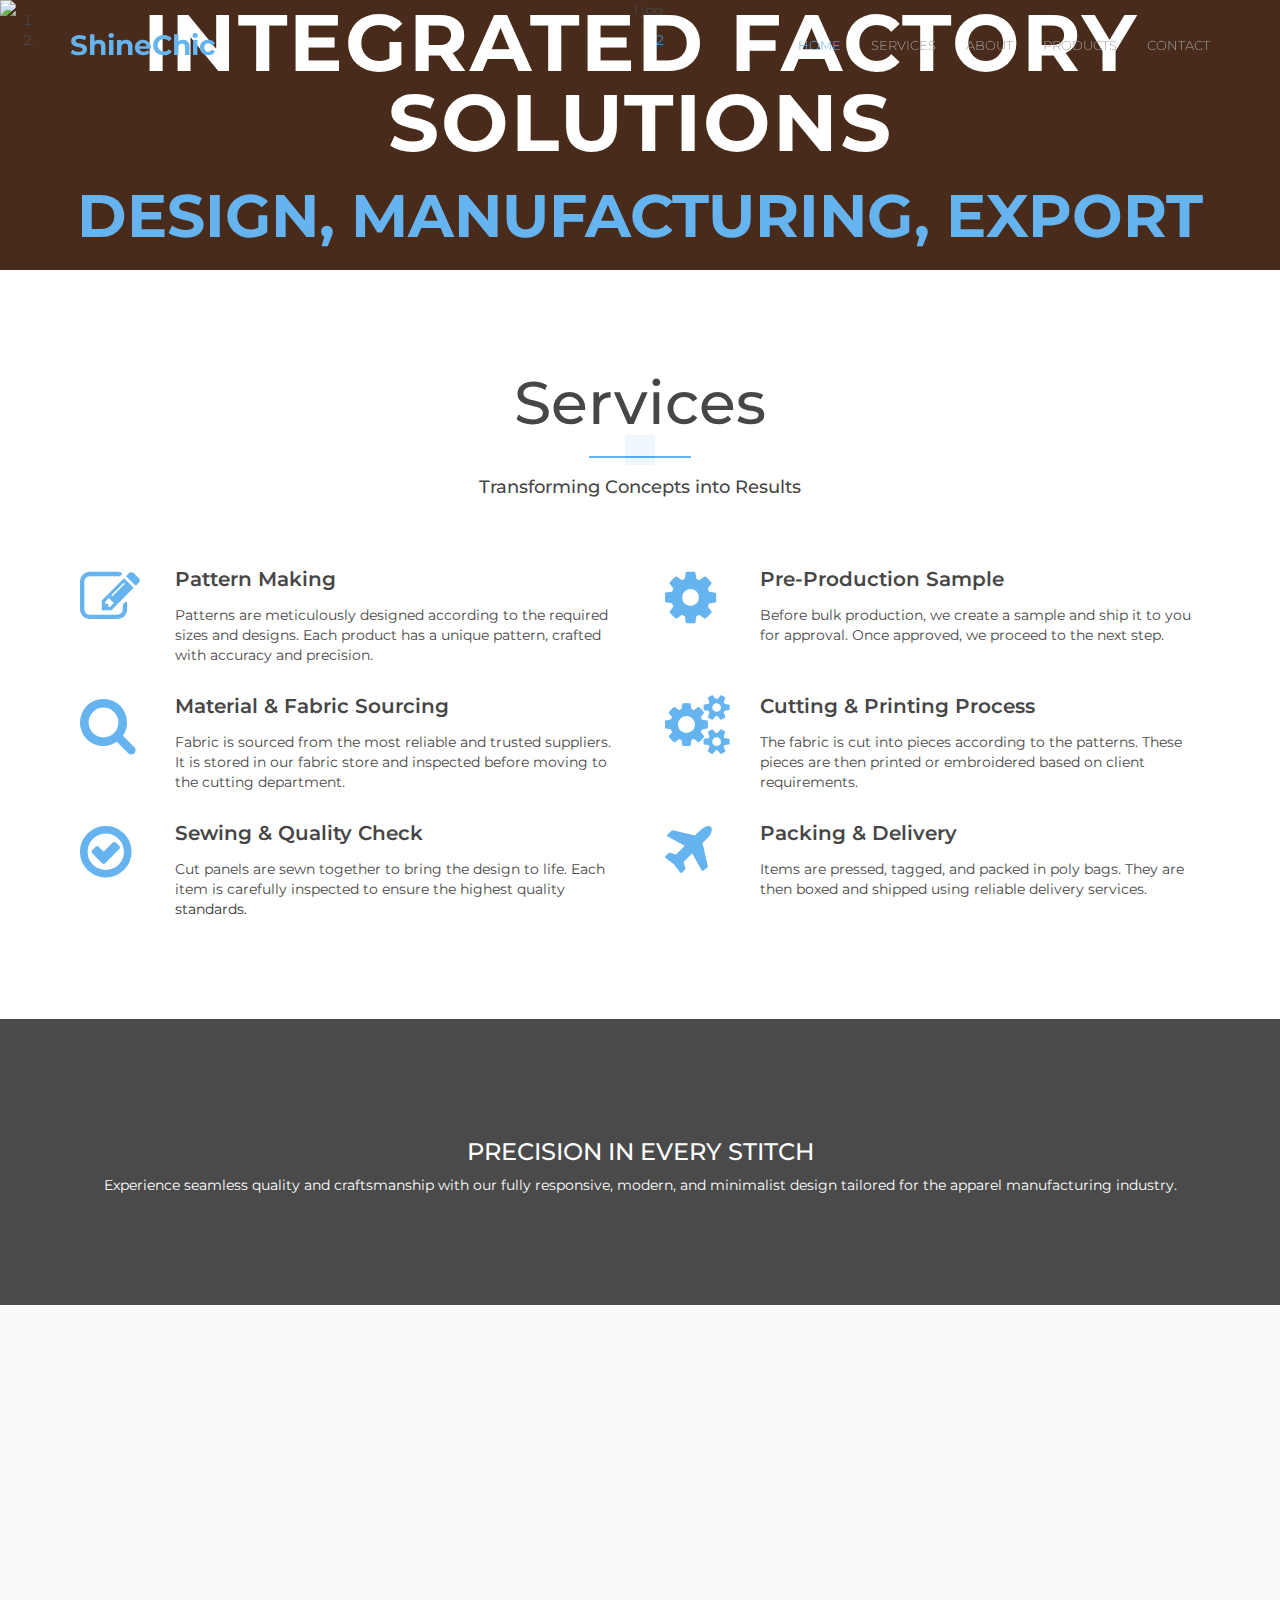
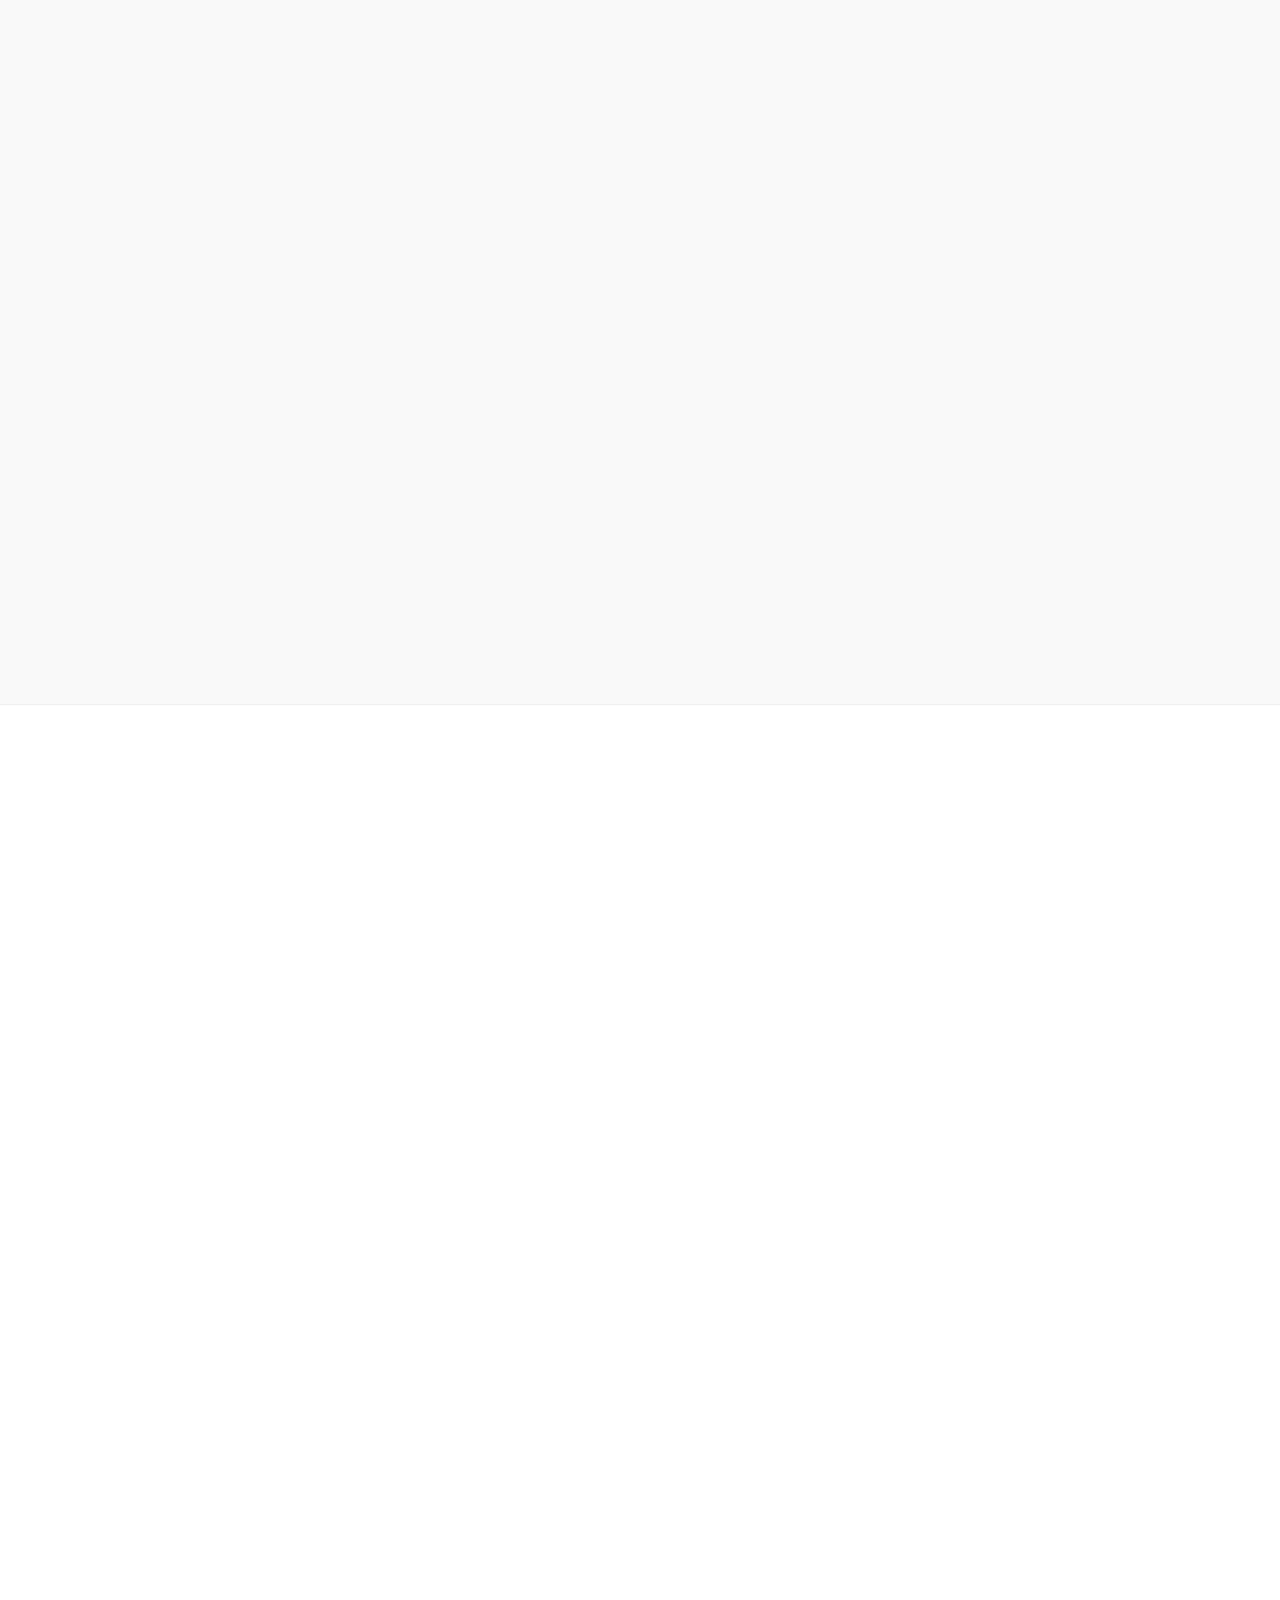
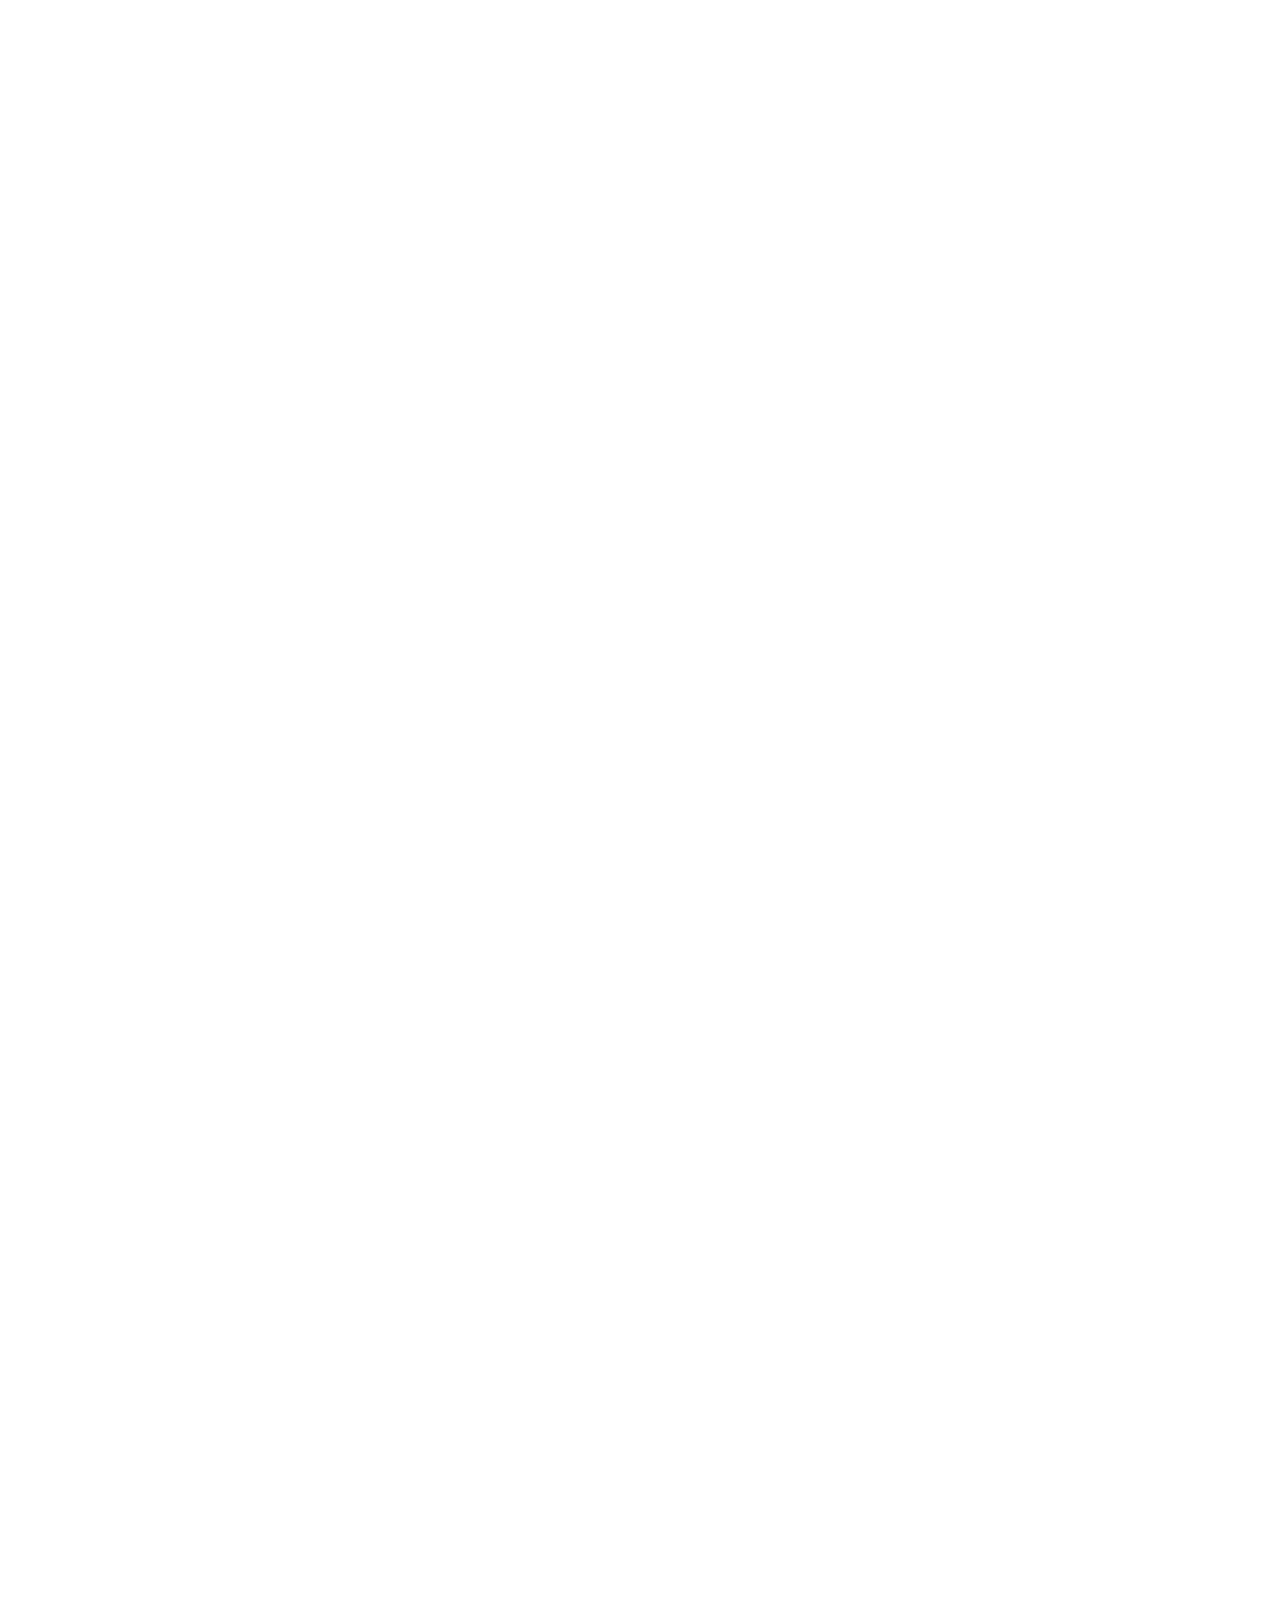
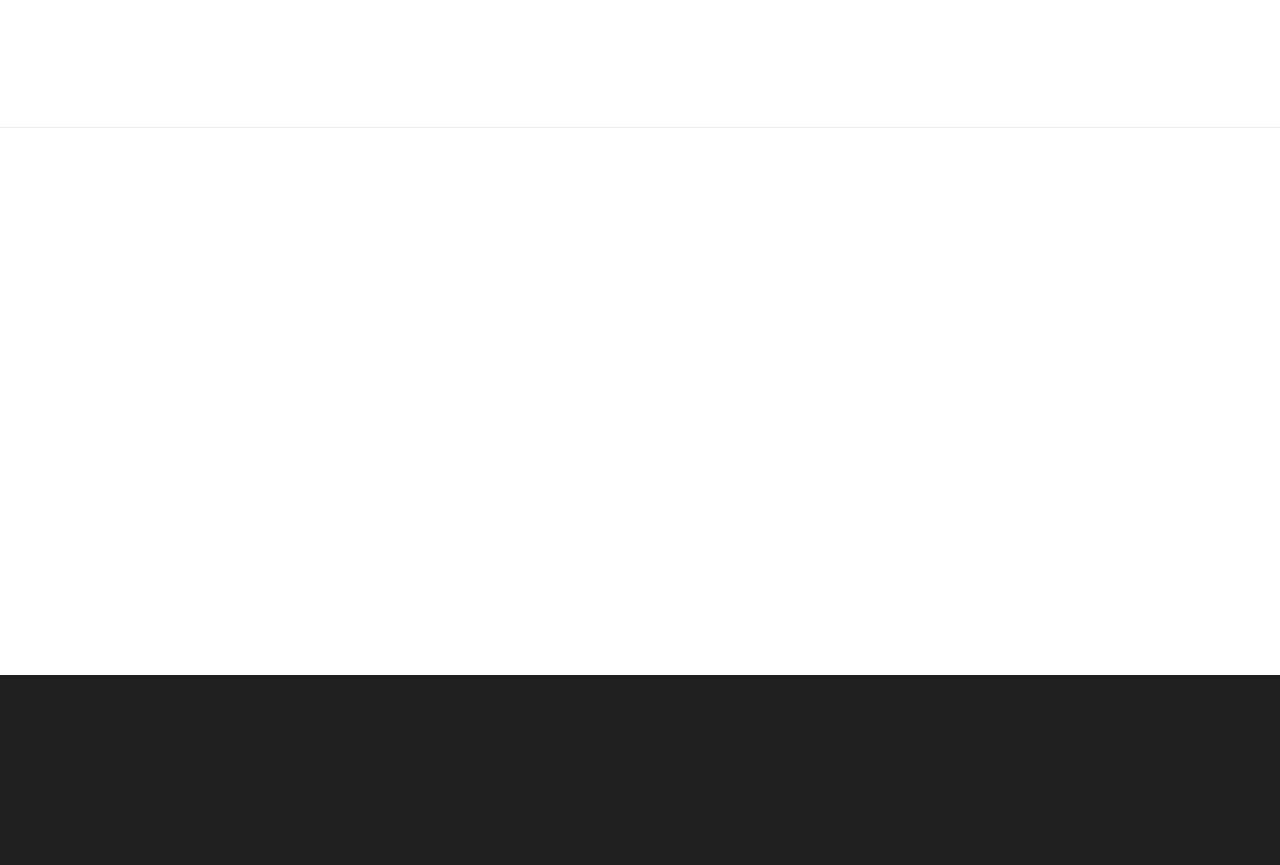
==== commit 47a4651f: "num" ====
--- a/index.html
+++ b/index.html
@@ -209,7 +209,7 @@
 						</div>
 						<div class=" stat-item">
 							<h4>Annual Production</h4>
-							<span class="stat-number" data-target="500000"></span>
+							<span class="stat-number" data-target="5000000"></span>
 							<p>Pieces</p>
 						</div>
 					</div>
--- a/css/templatemo-style.css
+++ b/css/templatemo-style.css
@@ -284,7 +284,7 @@
 /* start divider */
 .divider
     {
-        background: url('../images/divider-bg.jpg');
+        background: url('https://free4.yunpng.top/2025/03/04/67c693d2bf6f9.jpg');
         background-size: cover;
         background-repeat: no-repeat;
         background-attachment: fixed;
